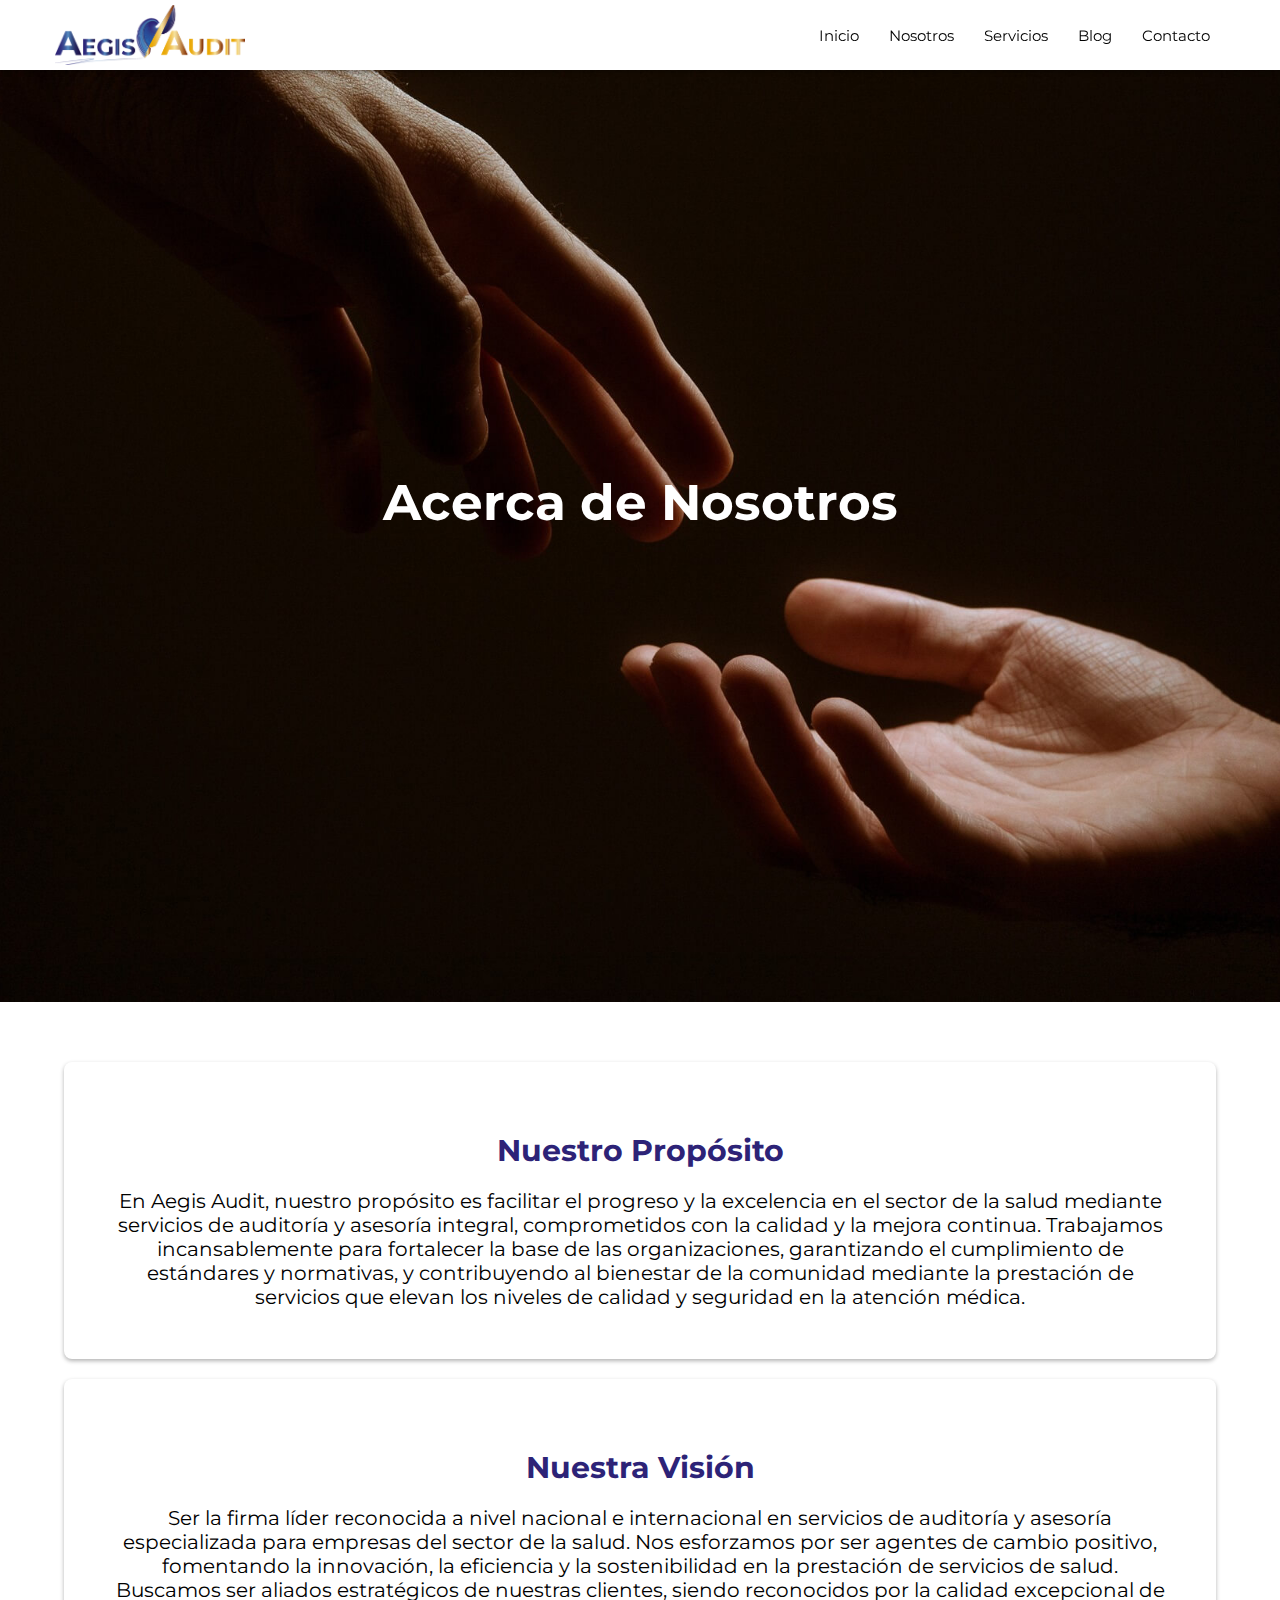
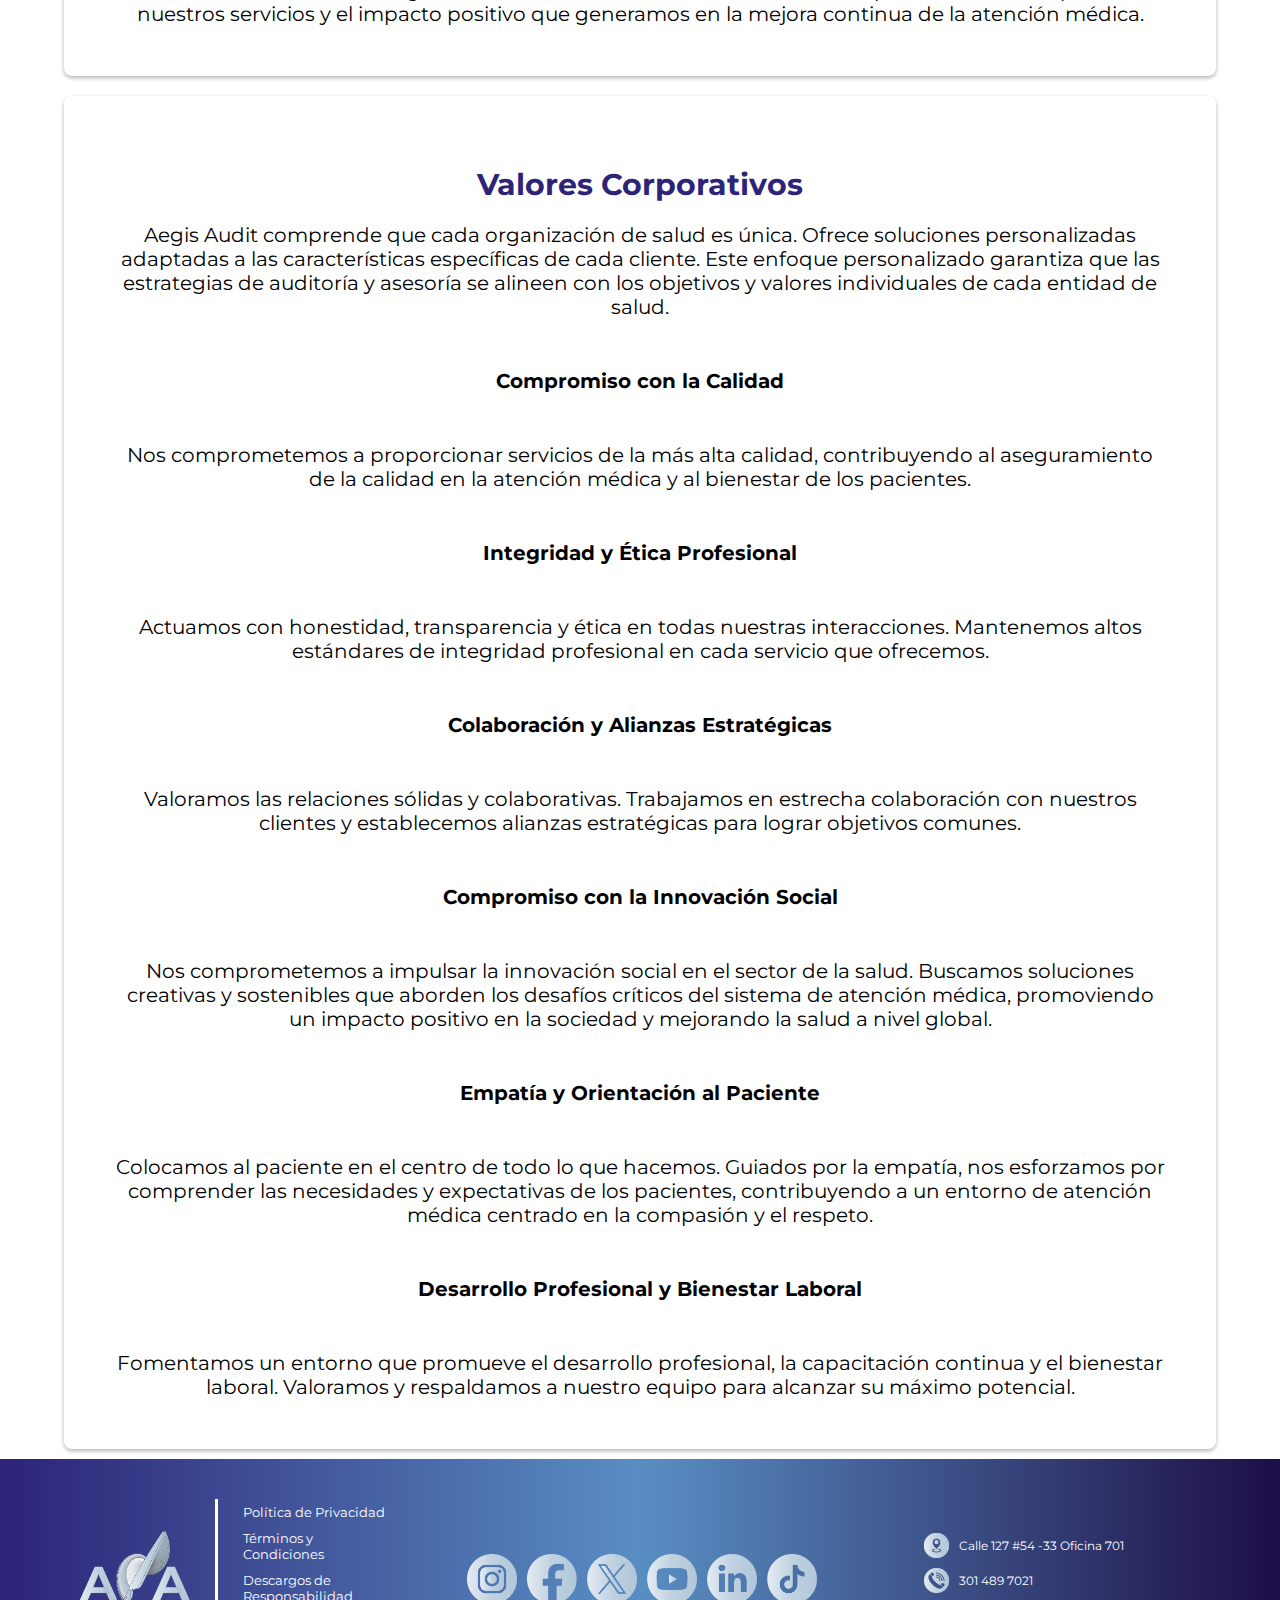
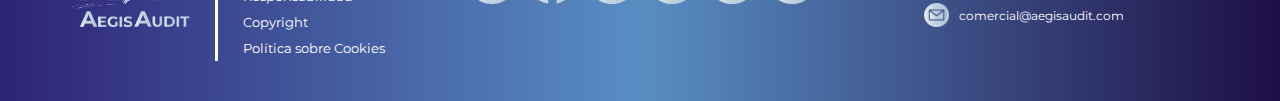
==== pages/about.html @ 65bf3131 "uploading website" ====
<!DOCTYPE html>
<html lang="en">
<head>
    <meta charset="UTF-8">
    <meta name="viewport" content="width=device-width, initial-scale=1.0">
    <title>Aegis Audit</title>
    <link rel="icon" href="../img/logos/logo3.ico">
    <link rel="stylesheet" href="../styles/styles.css">
    <link rel="preconnect" href="https://fonts.googleapis.com">
    <link rel="preconnect" href="https://fonts.gstatic.com" crossorigin>
    <link href="https://fonts.googleapis.com/css2?family=DM+Sans:opsz,wght@9..40,400;9..40,500;9..40,700&family=Inter:wght@300;500&family=Montserrat:wght@300;500&family=Quicksand:wght@300;500;700&family=Roboto:wght@300;500;700&display=swap" rel="stylesheet">
    
</head>
<body>
    <header>  
        <nav>
            <div class="nav-logo-section">
                <img class="nav-logo" src="../img/logos/audit-logo.png" alt="">
            </div>            
            <div class="nav-right-section">
                <div class="nav-menu-icon">
                    <img src="../img/icons/menu.png" alt="">
                </div>
               <ul>
                    <li><a href="../index.html">Inicio</a></li>
                    <li><a href="./about.html">Nosotros</a></li>
                    <li><a href="./services.html">Servicios</a></li>
                    <li><a href="./blog.html">Blog</a></li>
                    <li><a href="./contact.html">Contacto</a></li>
               </ul>
            </div>
        </nav>
    </header>

    <main>

        <section class="about-main-container">
            <h2 class="about-main-container-title">Acerca de Nosotros</h2>
        </section>

        <section class="main-secondary-section">
                        
            <div class="main-secondary-section-card-container">
                <div class="main-secondary-section-card">
                    <img class="main-secondary-section-card-icon" src="./img/icons/experience.png" alt="">
                    <p class="main-secondary-section-card-title">Nuestro Propósito</p>
                    <p class="main-secondary-section-paragraph">
                        En Aegis Audit, nuestro propósito es facilitar el progreso y la excelencia en el sector de la salud mediante servicios de auditoría y asesoría integral, comprometidos con la calidad y la mejora continua. Trabajamos incansablemente para fortalecer la base de las organizaciones, garantizando el cumplimiento de estándares y normativas, y contribuyendo al bienestar de la comunidad mediante la prestación de servicios que elevan los niveles de calidad y seguridad en la atención médica.
                    </p>
                </div>
    
                <div class="main-secondary-section-card">
                    <img class="main-secondary-section-card-icon" src="./img/icons/compliance.png" alt="">
                    <p class="main-secondary-section-card-title">Nuestra Visión</p>
                    <p class="main-secondary-section-paragraph">
                        Ser la firma líder reconocida a nivel nacional e internacional en servicios de auditoría y asesoría especializada para empresas del sector de la salud. Nos esforzamos por ser agentes de cambio positivo, fomentando la innovación, la eficiencia y la sostenibilidad en la prestación de servicios de salud. Buscamos ser aliados estratégicos de nuestras clientes, siendo reconocidos por la calidad excepcional de nuestros servicios y el impacto positivo que generamos en la mejora continua de la atención médica.
                    </p>
                </div>
    
                <div class="main-secondary-section-card">
                    <img class="main-secondary-section-card-icon" src="./img/icons/target.png" alt="">
                    <p class="main-secondary-section-card-title">Valores Corporativos</p>
                    <p class="main-secondary-section-paragraph">
                        Aegis Audit comprende que cada organización de salud es única. Ofrece soluciones personalizadas adaptadas a las características específicas de cada cliente. Este enfoque personalizado garantiza que las estrategias de auditoría y asesoría se alineen con los objetivos y valores individuales de cada entidad de salud.
                    </p>

                    <p class="main-secondary-section-card-subtitle">Compromiso con la Calidad</p>
                    <p class="main-secondary-section-paragraph">
                        Nos comprometemos a proporcionar servicios de la más alta calidad, contribuyendo al aseguramiento de la calidad en la atención médica y al bienestar de los pacientes.
                    </p>

                    <p class="main-secondary-section-card-subtitle">Integridad y Ética Profesional</p>
                    <p class="main-secondary-section-paragraph">
                        Actuamos con honestidad, transparencia y ética en todas nuestras interacciones. Mantenemos altos estándares de integridad profesional en cada servicio que ofrecemos.
                    </p>

                    <p class="main-secondary-section-card-subtitle">Colaboración y Alianzas Estratégicas</p>
                    <p class="main-secondary-section-paragraph">
                        Valoramos las relaciones sólidas y colaborativas. Trabajamos en estrecha colaboración con nuestros clientes y establecemos alianzas estratégicas para lograr objetivos comunes.
                    </p>

                    <p class="main-secondary-section-card-subtitle">Compromiso con la Innovación Social</p>
                    <p class="main-secondary-section-paragraph">
                        Nos comprometemos a impulsar la innovación social en el sector de la salud. Buscamos soluciones creativas y sostenibles que aborden los desafíos críticos del sistema de atención médica, promoviendo un impacto positivo en la sociedad y mejorando la salud a nivel global.
                    </p>

                    <p class="main-secondary-section-card-subtitle">Empatía y Orientación al Paciente</p>
                    <p class="main-secondary-section-paragraph">
                        Colocamos al paciente en el centro de todo lo que hacemos. Guiados por la empatía, nos esforzamos por comprender las necesidades y expectativas de los pacientes, contribuyendo a un entorno de atención médica centrado en la compasión y el respeto.
                    </p>

                    <p class="main-secondary-section-card-subtitle">Desarrollo Profesional y Bienestar Laboral</p>
                    <p class="main-secondary-section-paragraph">
                        Fomentamos un entorno que promueve el desarrollo profesional, la capacitación continua y el bienestar laboral. Valoramos y respaldamos a nuestro equipo para alcanzar su máximo potencial.
                    </p>
                </div>
            </div>
        </section>
    </main>   

    <footer class="footer-container">

        <section class="leftside-container">
            <section>
                <img class="logo-footer" src="../img/logos/logo-footer.png" alt="">
            </section>
            <section>
                <ul>
                    <li><a href="./privacy-policy.html">Política de Privacidad</a></li>
                    <li><a href="./terms-and-conditions.html">Términos y Condiciones</a></li>
                    <li><a href="./disclaimer.html">Descargos de Responsabilidad</a></li>
                    <li><a href="./copyright.html">Copyright</a></li>                    
                    <li><a href="./cookies-policy.html">Política sobre Cookies</a></li>
                </ul>
            </section>
        </section>

        <section class="social-networks">
            <div><a href="#"><img src="../img/logos/social-networks/instagram.png" alt="Instagram"></a></div>
            <div><a href="#"><img src="../img/logos/social-networks/facebook.png" alt="Facebook"></a></div>
            <div><a href="#"><img src="../img/logos/social-networks/x.png" alt="X"></a></div>
            <div><a href="#"><img src="../img/logos/social-networks/youtube.png" alt="Youtube"></a></div>
            <div><a href="#"><img src="../img/logos/social-networks/linkedin.png" alt="Linkedin"></a></div>
            <div><a href="#"><img src="../img/logos/social-networks/tiktok.png" alt="Tiktok"></a></div>
        </section>

        <section class="info-section">
            <div class="info-section-data">
                <img src="../img/logos/social-networks/address.png" alt="Dirección">
                <p>Calle 127 #54 -33 Oficina 701</p>            
            </div>
            <div class="info-section-data">
                <img src="../img/logos/social-networks/phone.png" alt="Teléfono">
                <p>301 489 7021</p>
            </div>
            <div class="info-section-data">
                <img src="../img/logos/social-networks/email.png" alt="Email">
                <p>comercial@aegisaudit.com</p>
            </div>
        </section>       

    </footer>
    
</body>
</html>
---- styles/styles.css ----
* {
    box-sizing: border-box;
    margin: 0;
    padding: 0;
    font-size: 62.5%;
}

html {
    font-family: 'Montserrat', sans-serif;
}


/* Menu de navagación */

nav {    
    display: flex;
    width: 100%;  
    min-height: 70px;
    align-items: center;     
    position: fixed;
    background: white;top: 0;
    box-shadow: 0px 2px 4px rgba(0, 0, 0, 0.3);
}

.nav-logo-section {        
    width: 20%;   
    display: flex; 
    justify-content: center;
    align-items: center;  
    margin-left: 50px;    
}

.nav-logo{      
    min-width: 200px;
    padding: 5px;    
}

.nav-right-section {
    width: 100%;
    display: flex;
    margin-right: 70px; 
    justify-content: end;
}

.nav-right-section ul {    
    display: flex; 
    gap: 30px;
    
}

.nav-menu-icon {
    display: none;
}

nav ul li {  
    list-style: none;   
}

nav ul li a{    
    font-size: 1.5rem;
    text-decoration: none; 
    color: black;    
}


/* Main Index Container */
.main-container{
    
}

.main-section {  
    display: flex;
    justify-content: center;
    align-items: center;
    width: 100%;      
    height: 1000px;   
    background:  url('../img/images/large.jpg') top/cover;
}

.main-title {
    position: relative;
    font-size: 5rem;    
    text-align: center;   
    color: white; 
}

.main-secondary-section{
    display: flex;
    flex-direction: column;
    align-items: center;
}

.main-secondary-section-head {
    padding: 70px;
}

.main-secondary-section-title {    
    font-size: 5rem;    
    margin: 50px 0px 20px;
    text-align: center;
    justify-content: center;
    align-items: center;
}

.main-secondary-section-subtitle {
    font-size: 3rem;    
    text-align: center;
}

.main-secondary-section-card-container{
    width: 90%;
    display: flex;
    flex-direction: column;    
    margin-top: 50px;        
}

.main-secondary-section-card {  
    display: flex;
    flex-direction: column;
    margin: 10px 0px;
    padding: 50px;
    border-radius: 8px;    
    box-shadow: 0px 2px 4px rgba(0.3, 0, 0, 0.3);
    align-items: center;
}

.main-secondary-section-card-icon{
    width: 80px;    
}

.main-secondary-section-card-title {
    margin: 20px 0px;
    font-size: 3rem;    
    font-weight: 700;
    text-align: center;
    color: rgb(45,35,119);
}

.main-secondary-section-card-subtitle {
    margin: 50px 0px;
    font-size: 2rem;    
    font-weight: 700;
    text-align: center;
}

.main-secondary-section-paragraph {
    font-size: 2rem;
    text-align: center;
}

/* Clients index container */

.clients-container {
    display: flex;
    width: 100%;
    flex-direction: column;
    align-items: center;       
}


.clients-title h3 {    
    font-size: 5rem;    
    margin: 50px 0px 50px;
    text-align: center;   
}

.client-logos-container{
    display: flex;    
    width: 100%;
    justify-content: center;
    align-items: center;
    gap: 100px;       
    padding: 30px;
    box-shadow: 0px 2px 4px rgba(0.3, 0, 0, 0.3);    
}

.client-logo img{
    width: 130px;
}

.client-logo-castellana{
    width: 250px;
}

img {
    max-width: 100%;
}


h2 {
    margin: 50px;
    text-align: center;
    font-size: 3rem;
}


/* About */
.about-main-container {  
    display: flex;
    justify-content: center;
    align-items: center;
    width: 100%;      
    height: 1000px;          
    margin-top: 2px;
    background:  url('../img/images/about-l.jpg') top/cover;
}

.about-main-container-title {
    position: relative;
    font-size: 5rem;    
    text-align: center;   
    color: white; 
}


/* Services */

.services-main-container {  
    height: 1000px; 
    display: flex;
    flex-direction: column;
    justify-content: center;
    align-items: center;        
    margin-top: 2px;
    background:  url('../img/images/services-l.jpg') top/cover;
}

.services-main-container-title {
    margin-top: 300px; 
    font-size: 5rem;    
    text-align: center;   
    color: white; 
}

.main-secondary-service-section-card-container {    
    display: flex;
    flex-wrap: wrap;
    justify-content: space-around;
    width: 90%;
    margin: 30px;
}

.main-secondary-service-section-card {
    width: 400px;    
    display: flex;
    flex-direction: column;
    margin: 10px 0px;
    padding: 25px;
    border-radius: 8px; 
    background-color: aliceblue;
    box-shadow: 0px 2px 4px rgba(0.3, 0, 0, 0.3);
    align-items: center;
}

.main-secondary-service-section-card img{
    border-radius: 8px;
}


/* Blog */

.blog-section {
    display: flex;
    justify-content: center;
    gap: 20px;
    margin-top: 20px;
}

.blog-post {
    max-width: 400px;
    background-color: white;
    padding: 20px;
    border-radius: 8px;
    box-shadow: 0px 2px 4px rgba(0, 0, 0, 0.1); 
}

.blog-post h3 {
    font-size: 1.5rem;
    color: #333;
    margin-bottom: 10px;
}

.blog-post-meta {
    font-size: 0.8rem;
    color: #888;
    margin-bottom: 10px;
}

.blog-post p {
    font-size: 1.2rem;
    color: #555;
    margin-bottom: 15px;
}

.read-more-link {      
    color: #fff;    
    font-size: 1.2rem;
    margin-left: 20px;    
    padding: 8px 12px;
    text-decoration: none;
    border-radius: 4px;
    background: rgb(45,35,119);
    background: linear-gradient(90deg, rgba(45,35,119,1) 0%, rgba(89,142,195,1) 50%, rgba(29,14,70,1) 100%);
}


/* Contact */

.contact-main-container {  
    display: flex;
    flex-direction: column;
    justify-content: center;
    align-items: center;        
    margin-top: 2px;
    background:  url('../img/images/call.jpg') top/cover;    
}

.contact-main-container-title {
    margin-top: 500px; 
    font-size: 5rem;    
    text-align: center;   
    color: white; 
}

.contact-main-container-subtitle {    
    display: block;
    font-size: 2rem;    
    text-align: center;   
    color: white; 
}

.contact-form {    
    max-width: 600px;
    padding: 20px;
    margin: 100px auto;    
}

.contact-form-data{
    margin-bottom: 10px;
}

label {
    font-size: 1.5rem;        
}

input, textarea {
    width: 100%;
    margin-top: 10px;
    padding: 10px;
    font-size: 1.5rem;
    border: 1px solid #ccc;
    border-radius: 5px;
    box-sizing: border-box;
}

textarea {
    resize: vertical;
}

button {
    width: 100%;    
    color: white;
    padding: 15px 20px;
    font-size: 1.2rem;
    border: none;
    border-radius: 5px;
    cursor: pointer;
    background: rgb(45,35,119);
    background: linear-gradient(90deg, rgba(45,35,119,1) 0%, rgba(89,142,195,1) 50%, rgba(29,14,70,1) 100%); 
}


/* Privacy Policy */

.general-main-container {    
    margin: 120px 50px;    
    justify-content: center;
}

.general-main-container h3 {
    margin: 20px;
    font-size: 1.6rem;
    font-weight: bold
}

.general-main-container p {
    margin: 20px;
    font-size: 1.6rem;
    font-weight: 300;
    text-align: justify;
}

.general-main-container li {
    margin-left: 20px;
    font-size: 1.6rem;
    font-weight: 300;
}


/* Footer */

.footer-container {
    width: 100%;
    display: flex;
    align-items: center;    
    background: rgb(45,35,119);
    background: linear-gradient(90deg, rgba(45,35,119,1) 0%, rgba(89,142,195,1) 50%, rgba(29,14,70,1) 100%);    
}

.leftside-container {
    width: 33%;
    display: flex;    
    margin-left: 30px;
    padding: 40px;
    list-style: none;    
    gap: 20px;
    align-items: center;   
    }

.logo-footer {    
    min-width: 120px;
    max-width: 120px;
    margin-right: 5px;
}

.leftside-container ul {    
    border-left: white solid;    
    list-style: none;    
}

.leftside-container li {  
    padding: 5px; 
    margin-left: 20px;      
}

.leftside-container a {          
    font-size: 1.3rem;
    text-decoration: none;
    color: white;
}

.social-networks {
    width: 34%;
    display: flex;    
    padding: 20px;
    justify-content: center;
    gap: 10px;   
}

.social-networks img {
    width: 50px;
}

.info-section {
    width: 33%;    
    margin-right: 30px;
}

.info-section-data {
    display: flex;    
    padding: 5px;
    align-items: center; 
}

.info-section img{
    width: 25px;    
    margin-left: 70px;
}

.info-section p{   
    margin-left: 10px; 
    font-size: 1.2rem;
    color: white;
    
}

/* Tablet View */

@media only screen and (max-width: 980px) {
        /* Footer */

    .footer-container {
        display: flex;
        flex-direction: column;
        align-items: center;      
    }

    .leftside-container{
        min-width: 500px;
        flex-direction: column;
        margin-left: 0;            
    }

    .logo-footer {    
        min-width: 100px;
        max-width: 120px;
        margin-right: 5px;
    }

    .leftside-container ul {               
        border-top: white solid;   
        border-left: none;             
        text-align: center;   
    }

    .social-networks img {
        min-width: 50px;
    }

    .info-section {
        width: 100%;    
        margin-top: 30px;
        margin-right: 0px;        
    }


    .info-section div {
        justify-content: center;
    }

    .info-section img{
        width: 25px;    
        margin-left: 0;
    }

        
}

/* Mobile View */

@media only screen and (max-width: 680px) {
    .nav-logo{      
        max-width: 200px;
        padding: 5px;    
    }

    .nav-menu-icon {
        display: block;
        width: 20px;        
        cursor: pointer;        
    }

    .nav-right-section ul {
        display: none;
        flex-direction: column;
        position: absolute;
        top: 60px; /* Ajusta según sea necesario para evitar solapamientos con el contenido */
        left: 0;
        background-color: white; /* Cambia el color de fondo según tu diseño */
        width: 100%;
        text-align: center;
    }

    .nav-logo-section,
    .nav-right-section {
        width: 100%;
        text-align: center;
    }


    /* Footer */

    .leftside-container{
        min-width: 300px;
        flex-direction: column;
        
    }


    .social-networks img {
        min-width: 40px;
    }




}
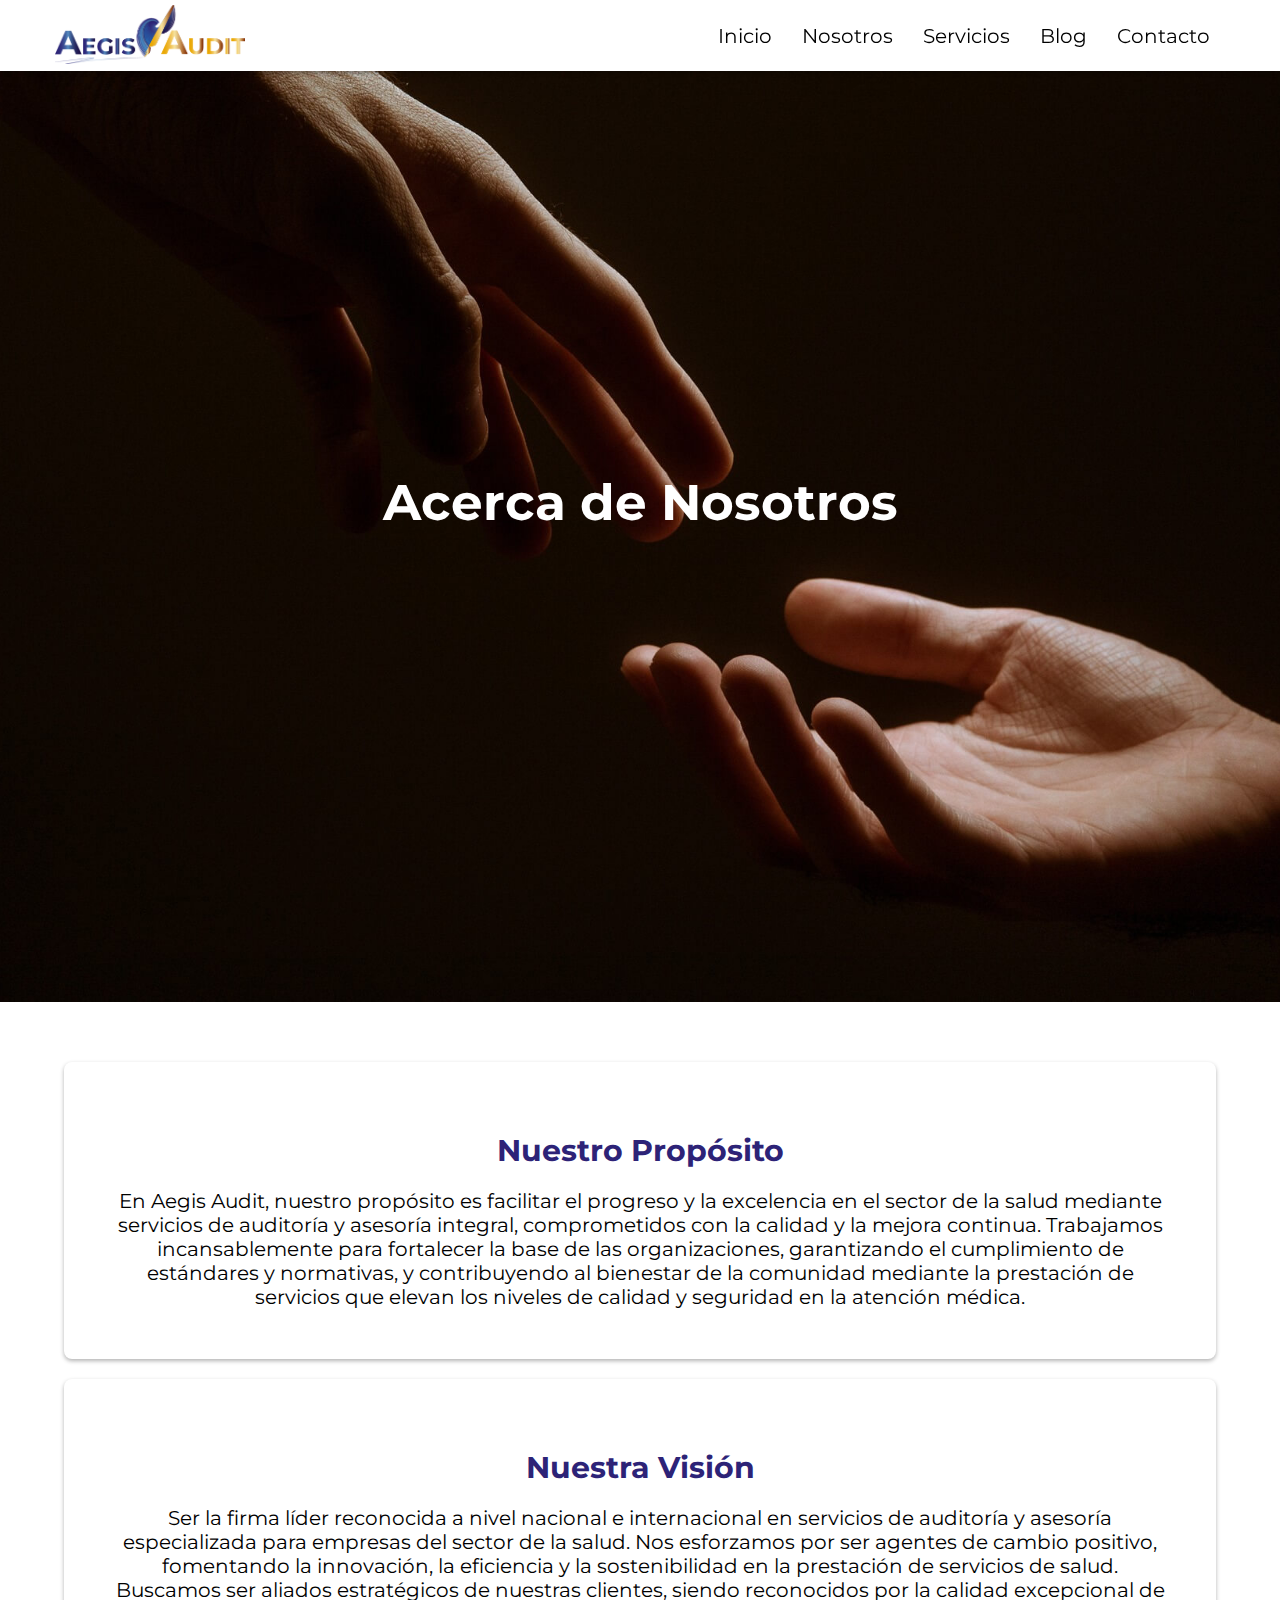
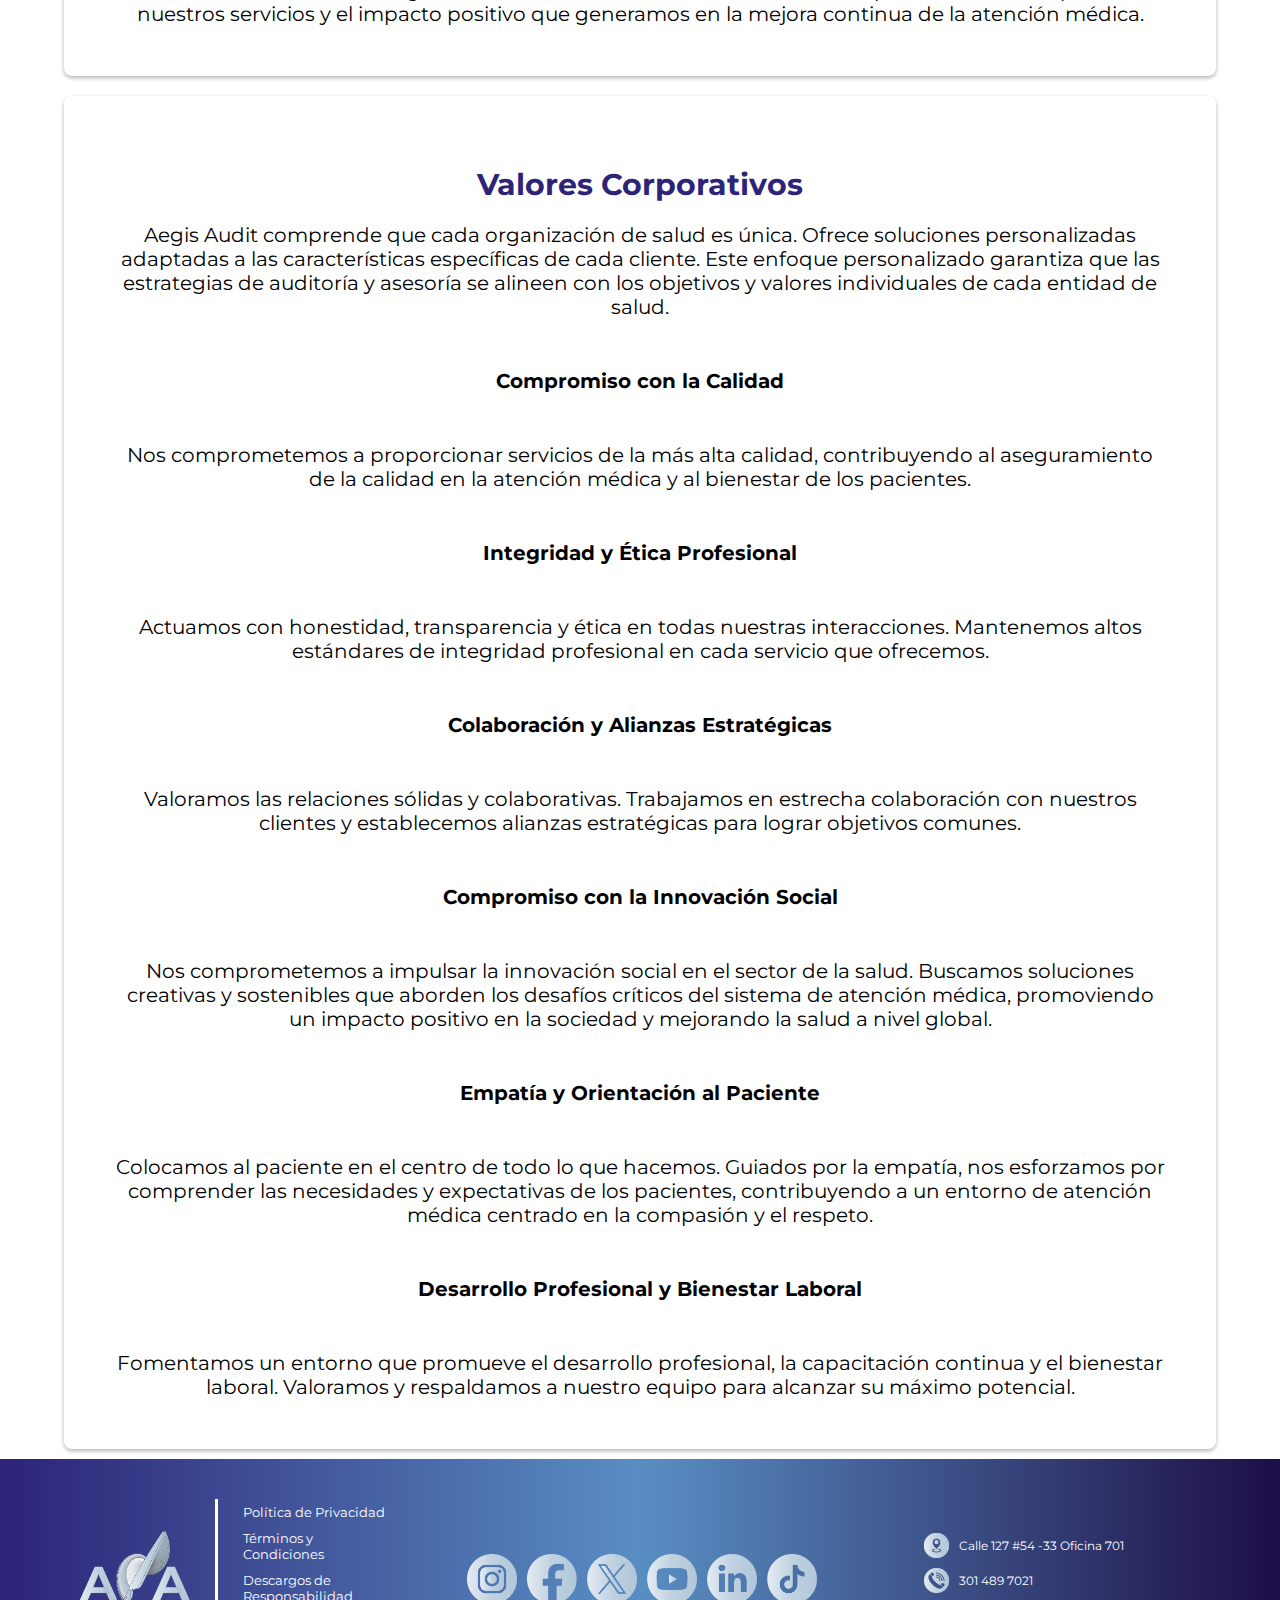
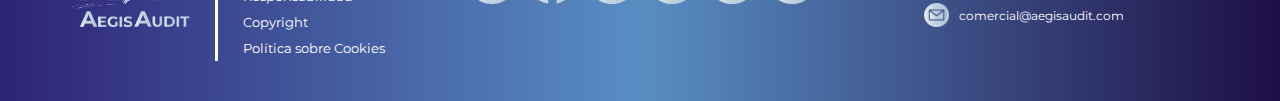
==== commit 40b4bc57: "nav menu responsive" ====
--- a/pages/about.html
+++ b/pages/about.html
@@ -15,8 +15,8 @@
     <header>  
         <nav>
             <div class="nav-logo-section">
-                <img class="nav-logo" src="../img/logos/audit-logo.png" alt="">
-            </div>            
+                <a href="../index.html"><img class="nav-logo" src="../img/logos/audit-logo.png" alt="Logo AegisAudit"></a>                
+            </div>             
             <div class="nav-right-section">
                 <div class="nav-menu-icon">
                     <img src="../img/icons/menu.png" alt="">
--- a/styles/styles.css
+++ b/styles/styles.css
@@ -16,6 +16,7 @@
     display: flex;
     width: 100%;  
     min-height: 70px;
+    position: absolute;
     align-items: center;     
     position: fixed;
     background: white;top: 0;
@@ -44,8 +45,7 @@
 
 .nav-right-section ul {    
     display: flex; 
-    gap: 30px;
-    
+    gap: 30px;    
 }
 
 .nav-menu-icon {
@@ -57,9 +57,15 @@
 }
 
 nav ul li a{    
-    font-size: 1.5rem;
+    font-size: 2rem;
     text-decoration: none; 
     color: black;    
+}
+
+nav ul li a:hover{    
+    font-size: 2.1rem;
+    text-decoration: none; 
+    color: gray;    
 }
 
 
@@ -78,7 +84,7 @@
 }
 
 .main-title {
-    position: relative;
+    
     font-size: 5rem;    
     text-align: center;   
     color: white; 
@@ -451,6 +457,10 @@
     width: 50px;
 }
 
+.social-networks img:hover {
+    width: 55px;
+}
+
 .info-section {
     width: 33%;    
     margin-right: 30px;
@@ -470,8 +480,7 @@
 .info-section p{   
     margin-left: 10px; 
     font-size: 1.2rem;
-    color: white;
-    
+    color: white;    
 }
 
 /* Tablet View */
@@ -510,7 +519,8 @@
     .info-section {
         width: 100%;    
         margin-top: 30px;
-        margin-right: 0px;        
+        margin-right: 0px;  
+        margin-bottom: 20px;      
     }
 
 
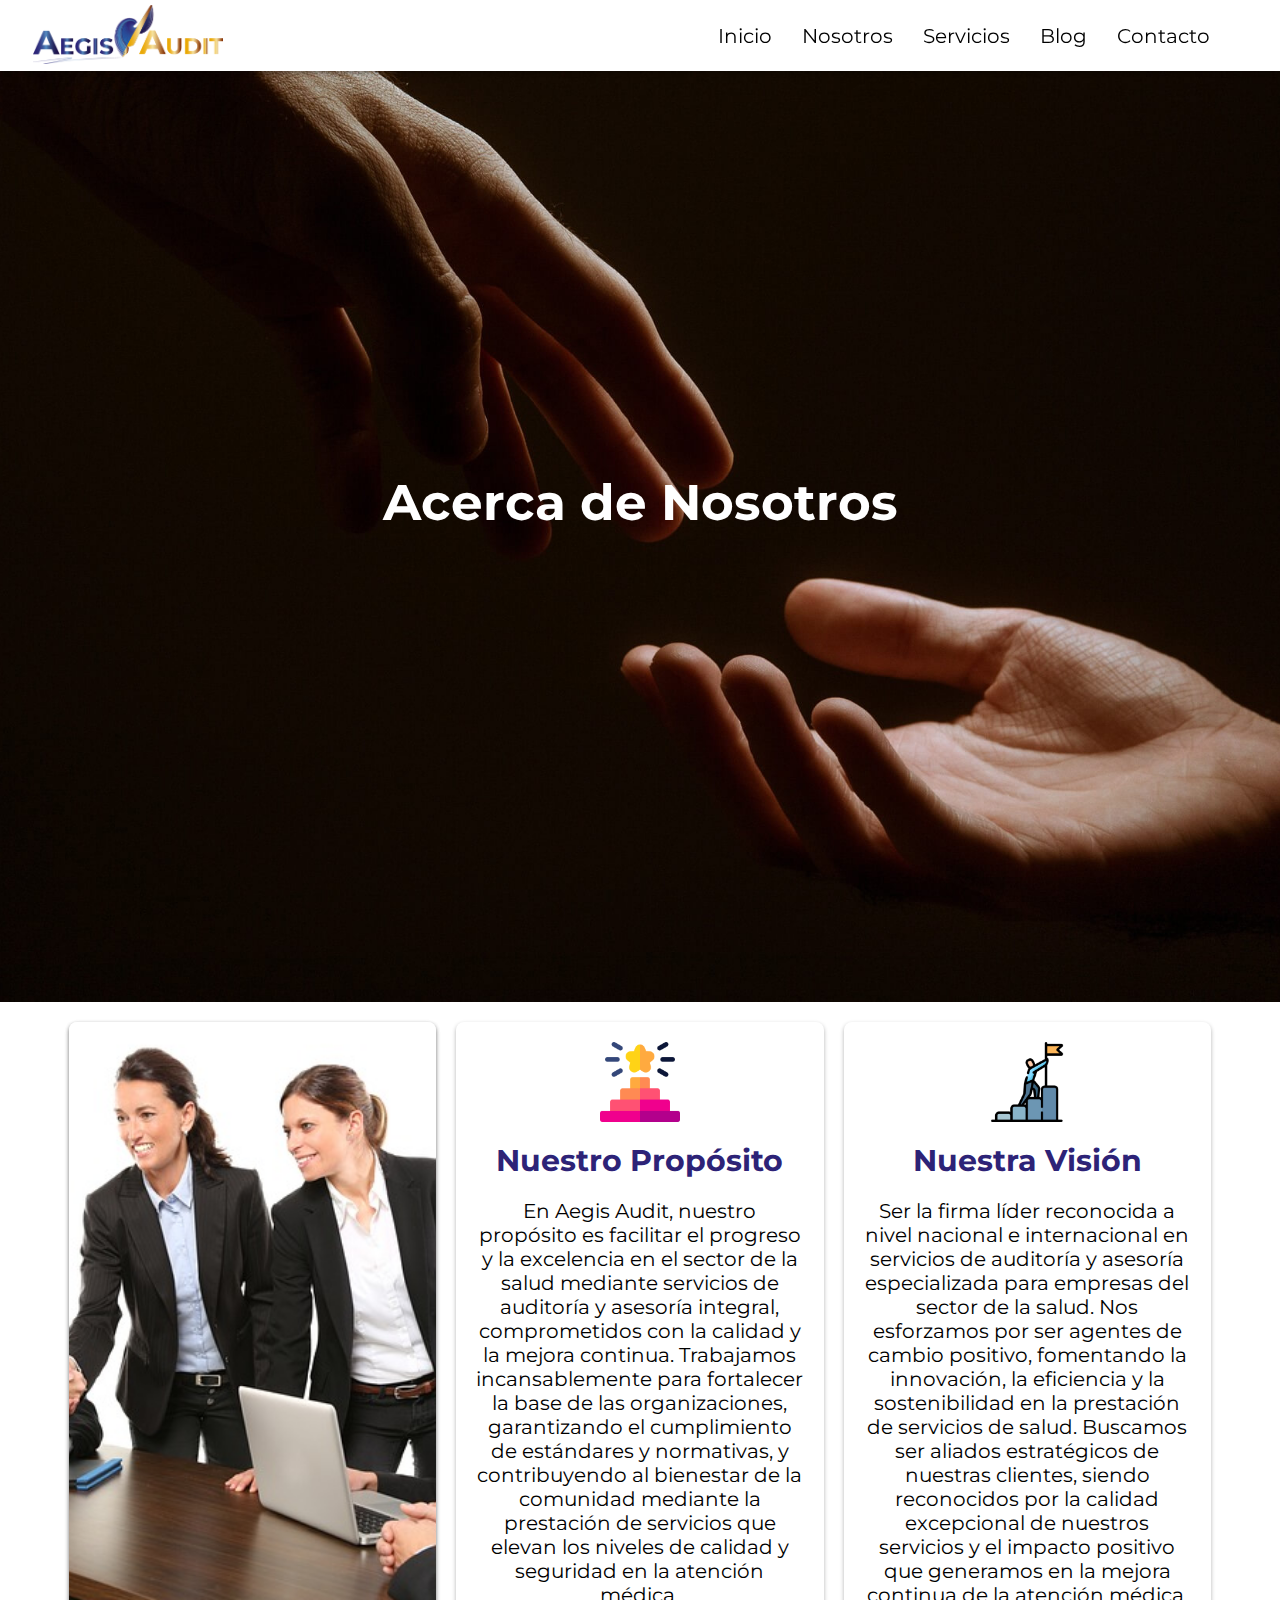
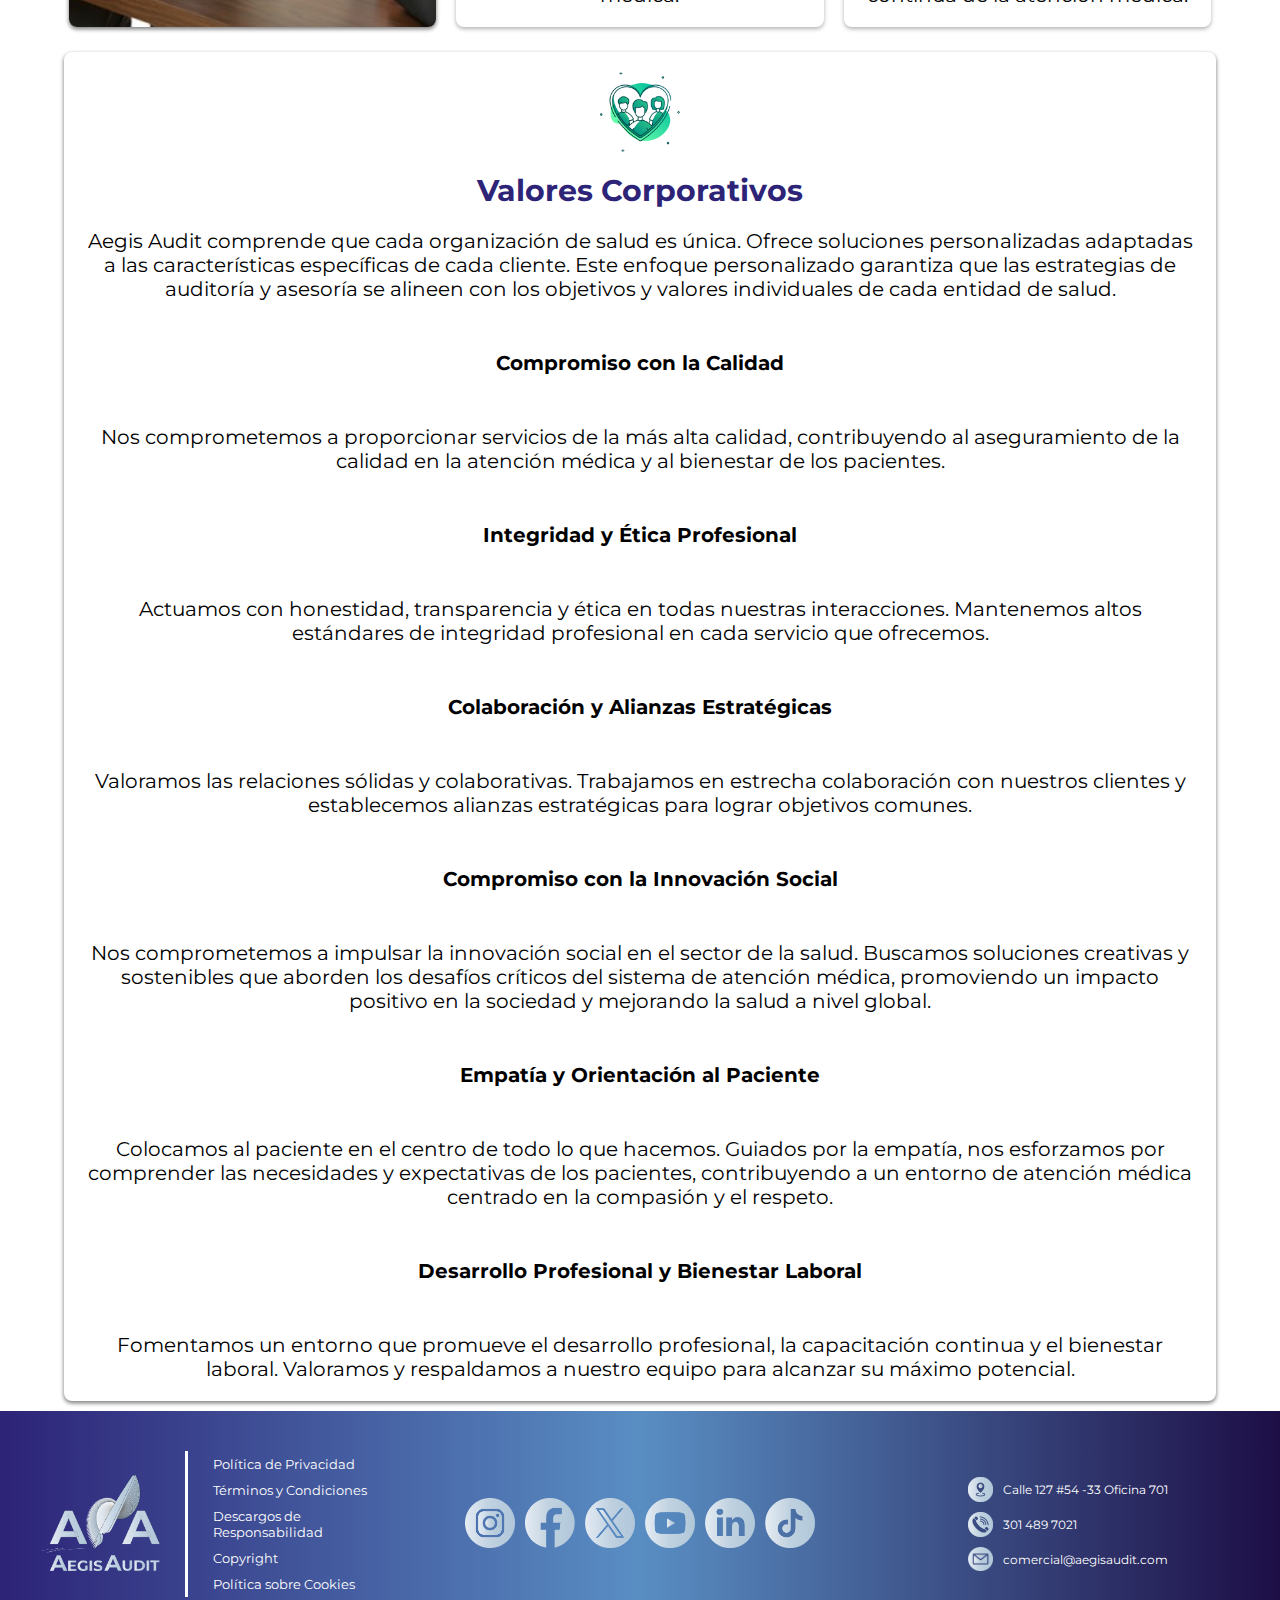
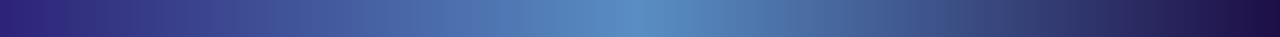
==== commit 3182aece: "about page update" ====
--- a/pages/about.html
+++ b/pages/about.html
@@ -13,21 +13,21 @@
 </head>
 <body>
     <header>  
-        <nav>
-            <div class="nav-logo-section">
-                <a href="../index.html"><img class="nav-logo" src="../img/logos/audit-logo.png" alt="Logo AegisAudit"></a>                
-            </div>             
+        <div class="logo-section">
+            <a href="index.html"><img class="logo" src="../img/logos/audit-logo.png" alt="Logo AegisAudit"></a>                
+        </div>
+        <nav>                        
             <div class="nav-right-section">
                 <div class="nav-menu-icon">
                     <img src="../img/icons/menu.png" alt="">
                 </div>
-               <ul>
+                <ul>
                     <li><a href="../index.html">Inicio</a></li>
                     <li><a href="./about.html">Nosotros</a></li>
                     <li><a href="./services.html">Servicios</a></li>
                     <li><a href="./blog.html">Blog</a></li>
                     <li><a href="./contact.html">Contacto</a></li>
-               </ul>
+                </ul>
             </div>
         </nav>
     </header>
@@ -38,62 +38,77 @@
             <h2 class="about-main-container-title">Acerca de Nosotros</h2>
         </section>
 
-        <section class="main-secondary-section">
-                        
-            <div class="main-secondary-section-card-container">
-                <div class="main-secondary-section-card">
-                    <img class="main-secondary-section-card-icon" src="./img/icons/experience.png" alt="">
-                    <p class="main-secondary-section-card-title">Nuestro Propósito</p>
-                    <p class="main-secondary-section-paragraph">
-                        En Aegis Audit, nuestro propósito es facilitar el progreso y la excelencia en el sector de la salud mediante servicios de auditoría y asesoría integral, comprometidos con la calidad y la mejora continua. Trabajamos incansablemente para fortalecer la base de las organizaciones, garantizando el cumplimiento de estándares y normativas, y contribuyendo al bienestar de la comunidad mediante la prestación de servicios que elevan los niveles de calidad y seguridad en la atención médica.
-                    </p>
-                </div>
-    
-                <div class="main-secondary-section-card">
-                    <img class="main-secondary-section-card-icon" src="./img/icons/compliance.png" alt="">
-                    <p class="main-secondary-section-card-title">Nuestra Visión</p>
-                    <p class="main-secondary-section-paragraph">
-                        Ser la firma líder reconocida a nivel nacional e internacional en servicios de auditoría y asesoría especializada para empresas del sector de la salud. Nos esforzamos por ser agentes de cambio positivo, fomentando la innovación, la eficiencia y la sostenibilidad en la prestación de servicios de salud. Buscamos ser aliados estratégicos de nuestras clientes, siendo reconocidos por la calidad excepcional de nuestros servicios y el impacto positivo que generamos en la mejora continua de la atención médica.
-                    </p>
-                </div>
-    
-                <div class="main-secondary-section-card">
-                    <img class="main-secondary-section-card-icon" src="./img/icons/target.png" alt="">
-                    <p class="main-secondary-section-card-title">Valores Corporativos</p>
-                    <p class="main-secondary-section-paragraph">
-                        Aegis Audit comprende que cada organización de salud es única. Ofrece soluciones personalizadas adaptadas a las características específicas de cada cliente. Este enfoque personalizado garantiza que las estrategias de auditoría y asesoría se alineen con los objetivos y valores individuales de cada entidad de salud.
-                    </p>
+        <!-- Grid start -->
 
-                    <p class="main-secondary-section-card-subtitle">Compromiso con la Calidad</p>
-                    <p class="main-secondary-section-paragraph">
-                        Nos comprometemos a proporcionar servicios de la más alta calidad, contribuyendo al aseguramiento de la calidad en la atención médica y al bienestar de los pacientes.
-                    </p>
+        <section class="main-secondary-section">  
+            
+            <div class="main-secondary-section-card-cover">
+                <img class="main-secondary-section-card-cover-image" src="../img/images/auditors.jpg" alt="">               
+            </div>
+            
+            <div class="main-secondary-section-card">
+                <img class="main-secondary-section-card-icon" src="../img/icons/purpose.png" alt="">
+                <p class="main-secondary-section-card-title">Nuestro Propósito</p>
+                <p class="main-secondary-section-paragraph">
+                    En Aegis Audit, nuestro propósito es facilitar el progreso y la excelencia en el sector de la salud mediante servicios de auditoría y asesoría integral, comprometidos con la calidad y la mejora continua. Trabajamos incansablemente para fortalecer la base de las organizaciones, garantizando el cumplimiento de estándares y normativas, y contribuyendo al bienestar de la comunidad mediante la prestación de servicios que elevan los niveles de calidad y seguridad en la atención médica.
+                </p>
+            </div>
 
-                    <p class="main-secondary-section-card-subtitle">Integridad y Ética Profesional</p>
-                    <p class="main-secondary-section-paragraph">
-                        Actuamos con honestidad, transparencia y ética en todas nuestras interacciones. Mantenemos altos estándares de integridad profesional en cada servicio que ofrecemos.
-                    </p>
+            <div class="main-secondary-section-card">
+                <img class="main-secondary-section-card-icon" src="../img/icons/vision.png" alt="">
+                <p class="main-secondary-section-card-title">Nuestra Visión</p>
+                <p class="main-secondary-section-paragraph">
+                    Ser la firma líder reconocida a nivel nacional e internacional en servicios de auditoría y asesoría especializada para empresas del sector de la salud. Nos esforzamos por ser agentes de cambio positivo, fomentando la innovación, la eficiencia y la sostenibilidad en la prestación de servicios de salud. Buscamos ser aliados estratégicos de nuestras clientes, siendo reconocidos por la calidad excepcional de nuestros servicios y el impacto positivo que generamos en la mejora continua de la atención médica.
+                </p>
+            </div>  
 
-                    <p class="main-secondary-section-card-subtitle">Colaboración y Alianzas Estratégicas</p>
-                    <p class="main-secondary-section-paragraph">
-                        Valoramos las relaciones sólidas y colaborativas. Trabajamos en estrecha colaboración con nuestros clientes y establecemos alianzas estratégicas para lograr objetivos comunes.
-                    </p>
+            <div class="main-secondary-section-additional-card">
+                <img class="main-secondary-section-card-cover-image" src="../img/images/values.jpg" alt="">               
+            </div>
+            
+             
+            
+        </section>
 
-                    <p class="main-secondary-section-card-subtitle">Compromiso con la Innovación Social</p>
-                    <p class="main-secondary-section-paragraph">
-                        Nos comprometemos a impulsar la innovación social en el sector de la salud. Buscamos soluciones creativas y sostenibles que aborden los desafíos críticos del sistema de atención médica, promoviendo un impacto positivo en la sociedad y mejorando la salud a nivel global.
-                    </p>
+        <!-- Grid end -->
 
-                    <p class="main-secondary-section-card-subtitle">Empatía y Orientación al Paciente</p>
-                    <p class="main-secondary-section-paragraph">
-                        Colocamos al paciente en el centro de todo lo que hacemos. Guiados por la empatía, nos esforzamos por comprender las necesidades y expectativas de los pacientes, contribuyendo a un entorno de atención médica centrado en la compasión y el respeto.
-                    </p>
+        <section class="corporate-values">
+            <div class="main-secondary-section-card">
+                <img class="main-secondary-section-card-icon" src="../img/icons/valor.png" alt="">
+                <p class="main-secondary-section-card-title">Valores Corporativos</p>
+                <p class="main-secondary-section-paragraph">
+                    Aegis Audit comprende que cada organización de salud es única. Ofrece soluciones personalizadas adaptadas a las características específicas de cada cliente. Este enfoque personalizado garantiza que las estrategias de auditoría y asesoría se alineen con los objetivos y valores individuales de cada entidad de salud.
+                </p>
 
-                    <p class="main-secondary-section-card-subtitle">Desarrollo Profesional y Bienestar Laboral</p>
-                    <p class="main-secondary-section-paragraph">
-                        Fomentamos un entorno que promueve el desarrollo profesional, la capacitación continua y el bienestar laboral. Valoramos y respaldamos a nuestro equipo para alcanzar su máximo potencial.
-                    </p>
-                </div>
+                <p class="main-secondary-section-card-subtitle">Compromiso con la Calidad</p>
+                <p class="main-secondary-section-paragraph">
+                    Nos comprometemos a proporcionar servicios de la más alta calidad, contribuyendo al aseguramiento de la calidad en la atención médica y al bienestar de los pacientes.
+                </p>
+
+                <p class="main-secondary-section-card-subtitle">Integridad y Ética Profesional</p>
+                <p class="main-secondary-section-paragraph">
+                    Actuamos con honestidad, transparencia y ética en todas nuestras interacciones. Mantenemos altos estándares de integridad profesional en cada servicio que ofrecemos.
+                </p>
+
+                <p class="main-secondary-section-card-subtitle">Colaboración y Alianzas Estratégicas</p>
+                <p class="main-secondary-section-paragraph">
+                    Valoramos las relaciones sólidas y colaborativas. Trabajamos en estrecha colaboración con nuestros clientes y establecemos alianzas estratégicas para lograr objetivos comunes.
+                </p>
+
+                <p class="main-secondary-section-card-subtitle">Compromiso con la Innovación Social</p>
+                <p class="main-secondary-section-paragraph">
+                    Nos comprometemos a impulsar la innovación social en el sector de la salud. Buscamos soluciones creativas y sostenibles que aborden los desafíos críticos del sistema de atención médica, promoviendo un impacto positivo en la sociedad y mejorando la salud a nivel global.
+                </p>
+
+                <p class="main-secondary-section-card-subtitle">Empatía y Orientación al Paciente</p>
+                <p class="main-secondary-section-paragraph">
+                    Colocamos al paciente en el centro de todo lo que hacemos. Guiados por la empatía, nos esforzamos por comprender las necesidades y expectativas de los pacientes, contribuyendo a un entorno de atención médica centrado en la compasión y el respeto.
+                </p>
+
+                <p class="main-secondary-section-card-subtitle">Desarrollo Profesional y Bienestar Laboral</p>
+                <p class="main-secondary-section-paragraph">
+                    Fomentamos un entorno que promueve el desarrollo profesional, la capacitación continua y el bienestar laboral. Valoramos y respaldamos a nuestro equipo para alcanzar su máximo potencial.
+                </p>
             </div>
         </section>
     </main>   
--- a/styles/styles.css
+++ b/styles/styles.css
@@ -3,6 +3,7 @@
     margin: 0;
     padding: 0;
     font-size: 62.5%;
+    
 }
 
 html {
@@ -10,30 +11,37 @@
 }
 
 
+
 /* Menu de navagación */
 
+header {
+    display: flex;
+    width: 100%;    
+    position: fixed;
+    background: white;
+    top: 0;
+    box-shadow: 0px 2px 4px rgba(0, 0, 0, 0.3);
+}
+
+.logo-section {        
+    width: 20%;   
+    display: flex;     
+    justify-content: center;
+    align-items: center;     
+}
+
+.logo{      
+    width: 200px;
+    padding: 5px;    
+}
+
 nav {    
-    display: flex;
-    width: 100%;  
-    min-height: 70px;
-    position: absolute;
+    display: flex;    
+    width: 80%;  
+    min-height: 70px;   
+    justify-items: end;   
     align-items: center;     
-    position: fixed;
-    background: white;top: 0;
-    box-shadow: 0px 2px 4px rgba(0, 0, 0, 0.3);
-}
-
-.nav-logo-section {        
-    width: 20%;   
-    display: flex; 
-    justify-content: center;
-    align-items: center;  
-    margin-left: 50px;    
-}
-
-.nav-logo{      
-    min-width: 200px;
-    padding: 5px;    
+    
 }
 
 .nav-right-section {
@@ -59,19 +67,25 @@
 nav ul li a{    
     font-size: 2rem;
     text-decoration: none; 
-    color: black;    
+    color: black;   
 }
 
 nav ul li a:hover{    
-    font-size: 2.1rem;
+    font-size: 2.05rem;
     text-decoration: none; 
-    color: gray;    
+    font-weight: bold;
+    color: black;   
 }
 
 
 /* Main Index Container */
-.main-container{
-    
+
+
+.main-container {
+    display: flex;
+    flex-direction: column;
+    justify-content: center;
+    justify-items: center;
 }
 
 .main-section {  
@@ -80,24 +94,28 @@
     align-items: center;
     width: 100%;      
     height: 1000px;   
-    background:  url('../img/images/large.jpg') top/cover;
-}
-
-.main-title {
-    
+    background:  url('../img/images/large.jpg') top/cover;        
+}
+
+.main-title {        
     font-size: 5rem;    
     text-align: center;   
     color: white; 
 }
 
 .main-secondary-section{
-    display: flex;
-    flex-direction: column;
-    align-items: center;
-}
-
-.main-secondary-section-head {
-    padding: 70px;
+    width: 90%;
+    display: grid;    
+    grid-template-columns: repeat(3, 1fr);
+    gap: 10px 20px;
+    margin: 5px auto;   
+    padding: 5px;     
+}
+
+.main-secondary-section-head { 
+    grid-area: 1 / 1 / 1 / 4;  
+    width: 100%;    
+    margin-bottom: 60px;
 }
 
 .main-secondary-section-title {    
@@ -113,26 +131,19 @@
     text-align: center;
 }
 
-.main-secondary-section-card-container{
-    width: 90%;
-    display: flex;
-    flex-direction: column;    
-    margin-top: 50px;        
-}
-
 .main-secondary-section-card {  
     display: flex;
     flex-direction: column;
     margin: 10px 0px;
-    padding: 50px;
+    padding: 20px;
     border-radius: 8px;    
     box-shadow: 0px 2px 4px rgba(0.3, 0, 0, 0.3);
     align-items: center;
 }
 
-.main-secondary-section-card-icon{
+ .main-secondary-section-card-icon{
     width: 80px;    
-}
+} 
 
 .main-secondary-section-card-title {
     margin: 20px 0px;
@@ -216,6 +227,47 @@
     font-size: 5rem;    
     text-align: center;   
     color: white; 
+}
+
+.main-secondary-section-image {  
+    border-radius: 8px;    
+    box-shadow: 0px 2px 4px rgba(0.3, 0, 0, 0.3);   
+    
+}
+
+.main-secondary-section-card-cover {  
+    display: flex;
+    flex-direction: column;
+    margin: 10px 0px;    
+    border-radius: 8px;    
+    box-shadow: 0px 2px 4px rgba(0.3, 0, 0, 0.3);
+    align-items: center;
+}
+
+.main-secondary-section-card-cover-image { 
+    width: 100%;
+    height: 100%; 
+    border-radius: 8px; 
+    object-fit: cover;
+    border-radius: 8px;    
+    box-shadow: 0px 2px 4px rgba(0.3, 0, 0, 0.3);
+    align-items: center;    
+}
+
+.main-secondary-section-additional-card {      
+    display: none;
+    flex-direction: column;
+    margin: 10px 0px;    
+    border-radius: 8px;    
+    box-shadow: 0px 2px 4px rgba(0.3, 0, 0, 0.3);
+    align-items: center;
+}
+
+.corporate-values {
+    width: 90%;
+    margin: auto;    
+    border-radius: 8px;    
+    box-shadow: 0px 2px 4px rgba(0.3, 0, 0, 0.3);
 }
 
 
@@ -308,7 +360,6 @@
     background: rgb(45,35,119);
     background: linear-gradient(90deg, rgba(45,35,119,1) 0%, rgba(89,142,195,1) 50%, rgba(29,14,70,1) 100%);
 }
-
 
 /* Contact */
 
@@ -379,7 +430,7 @@
 /* Privacy Policy */
 
 .general-main-container {    
-    margin: 120px 50px;    
+    margin: 100px 20px;    
     justify-content: center;
 }
 
@@ -415,17 +466,17 @@
 
 .leftside-container {
     width: 33%;
-    display: flex;    
-    margin-left: 30px;
+    display: flex; 
     padding: 40px;
     list-style: none;    
     gap: 20px;
+    justify-content: center;
     align-items: center;   
     }
 
 .logo-footer {    
     min-width: 120px;
-    max-width: 120px;
+    max-width: 120px;    
     margin-right: 5px;
 }
 
@@ -445,6 +496,10 @@
     color: white;
 }
 
+.leftside-container a:hover {          
+    font-weight: bolder;
+}
+
 .social-networks {
     width: 34%;
     display: flex;    
@@ -462,19 +517,22 @@
 }
 
 .info-section {
+    display: flex;
+    flex-direction: column;   
     width: 33%;    
-    margin-right: 30px;
 }
 
 .info-section-data {
+    width: 50%;
     display: flex;    
     padding: 5px;
+    margin: auto;
     align-items: center; 
 }
 
 .info-section img{
     width: 25px;    
-    margin-left: 70px;
+    
 }
 
 .info-section p{   
@@ -486,7 +544,29 @@
 /* Tablet View */
 
 @media only screen and (max-width: 980px) {
-        /* Footer */
+
+    /* Index main section */
+
+    .main-secondary-section {
+        grid-template-columns: repeat(2, 1fr);
+    }
+
+    .main-secondary-section-card {
+        grid-column: span 1;
+    }
+
+    .main-secondary-section-head {
+        grid-column: 1 / span 2;
+    }
+
+    /* Abour section */
+
+    .main-secondary-section-additional-card {      
+        display: flex;
+    }
+
+
+    /* Footer */
 
     .footer-container {
         display: flex;
@@ -495,7 +575,7 @@
     }
 
     .leftside-container{
-        min-width: 500px;
+        width: 90%;
         flex-direction: column;
         margin-left: 0;            
     }
@@ -512,17 +592,26 @@
         text-align: center;   
     }
 
+    .social-networks {
+        width: 90%;        
+    }
+
     .social-networks img {
         min-width: 50px;
     }
 
     .info-section {
-        width: 100%;    
-        margin-top: 30px;
+        width: 90%;    
+        margin-top: 20px;
         margin-right: 0px;  
-        margin-bottom: 20px;      
-    }
-
+        margin-bottom: 20px;   
+        background: linear-gradient(
+            90deg,
+            rgba(45, 35, 119, 0.8) 0%,
+            rgba(89, 142, 195, 0.8) 50%, 
+            rgba(29, 14, 70, 0.8) 100%  
+        );
+    }
 
     .info-section div {
         justify-content: center;
@@ -532,56 +621,114 @@
         width: 25px;    
         margin-left: 0;
     }
-
         
 }
 
+@media only screen and (max-width: 850px) {
+    .main-title {
+        padding: 30px;
+    }
+}
+
 /* Mobile View */
 
-@media only screen and (max-width: 680px) {
-    .nav-logo{      
-        max-width: 200px;
+@media only screen and (max-width: 720px) {
+
+    /* Nav Menu */
+
+    .logo-section {
+        width: 70%;
+    }
+
+    .logo{      
+        min-width: 150px;
         padding: 5px;    
+    }
+
+    .nav-right-section{    
+        width: 30%;    
+        margin: auto;
     }
 
     .nav-menu-icon {
         display: block;
         width: 20px;        
-        cursor: pointer;        
+        cursor: pointer;           
     }
 
     .nav-right-section ul {
         display: none;
         flex-direction: column;
         position: absolute;
-        top: 60px; /* Ajusta según sea necesario para evitar solapamientos con el contenido */
+        top: 60px; 
         left: 0;
-        background-color: white; /* Cambia el color de fondo según tu diseño */
+        background-color: white;
         width: 100%;
         text-align: center;
     }
 
-    .nav-logo-section,
-    .nav-right-section {
+    .nav-logo-section {
         width: 100%;
         text-align: center;
     }
 
+    .nav-right-section {  
+        width: 35px;   
+        display: flex;
+        margin-right: 30px; 
+        justify-content: center;
+    }
+
+    /* Index main section */
+
+    .main-secondary-section {
+        grid-template-columns: 1fr;
+    }
+
+    .main-secondary-section-card {
+        grid-column: span 1;
+    }
+
+    .main-secondary-section-head {
+        grid-column: 1 / span 1;
+    }
+
+    .main-secondary-section-card:last-child {
+        grid-column: 1 / span 1;
+        justify-self: center;
+    }
+
 
     /* Footer */
 
-    .leftside-container{
-        min-width: 300px;
+    .leftside-container{        
+        flex-direction: column; 
+    }
+
+    .social-networks img {
+        min-width: 25px;
+    }
+
+}
+
+@media only screen and (max-width: 680px) {
+    .client-logos-container {
         flex-direction: column;
-        
-    }
-
-
-    .social-networks img {
-        min-width: 40px;
-    }
-
-
-
-
-}
+        gap: 50px;        
+    }
+
+    footer {
+        margin-top: 50px;
+    }
+}
+
+@media only screen and (max-width: 450px) {
+    .main-title {        
+        font-size: 4rem; 
+        padding: 30px;  
+    }
+}
+
+
+
+
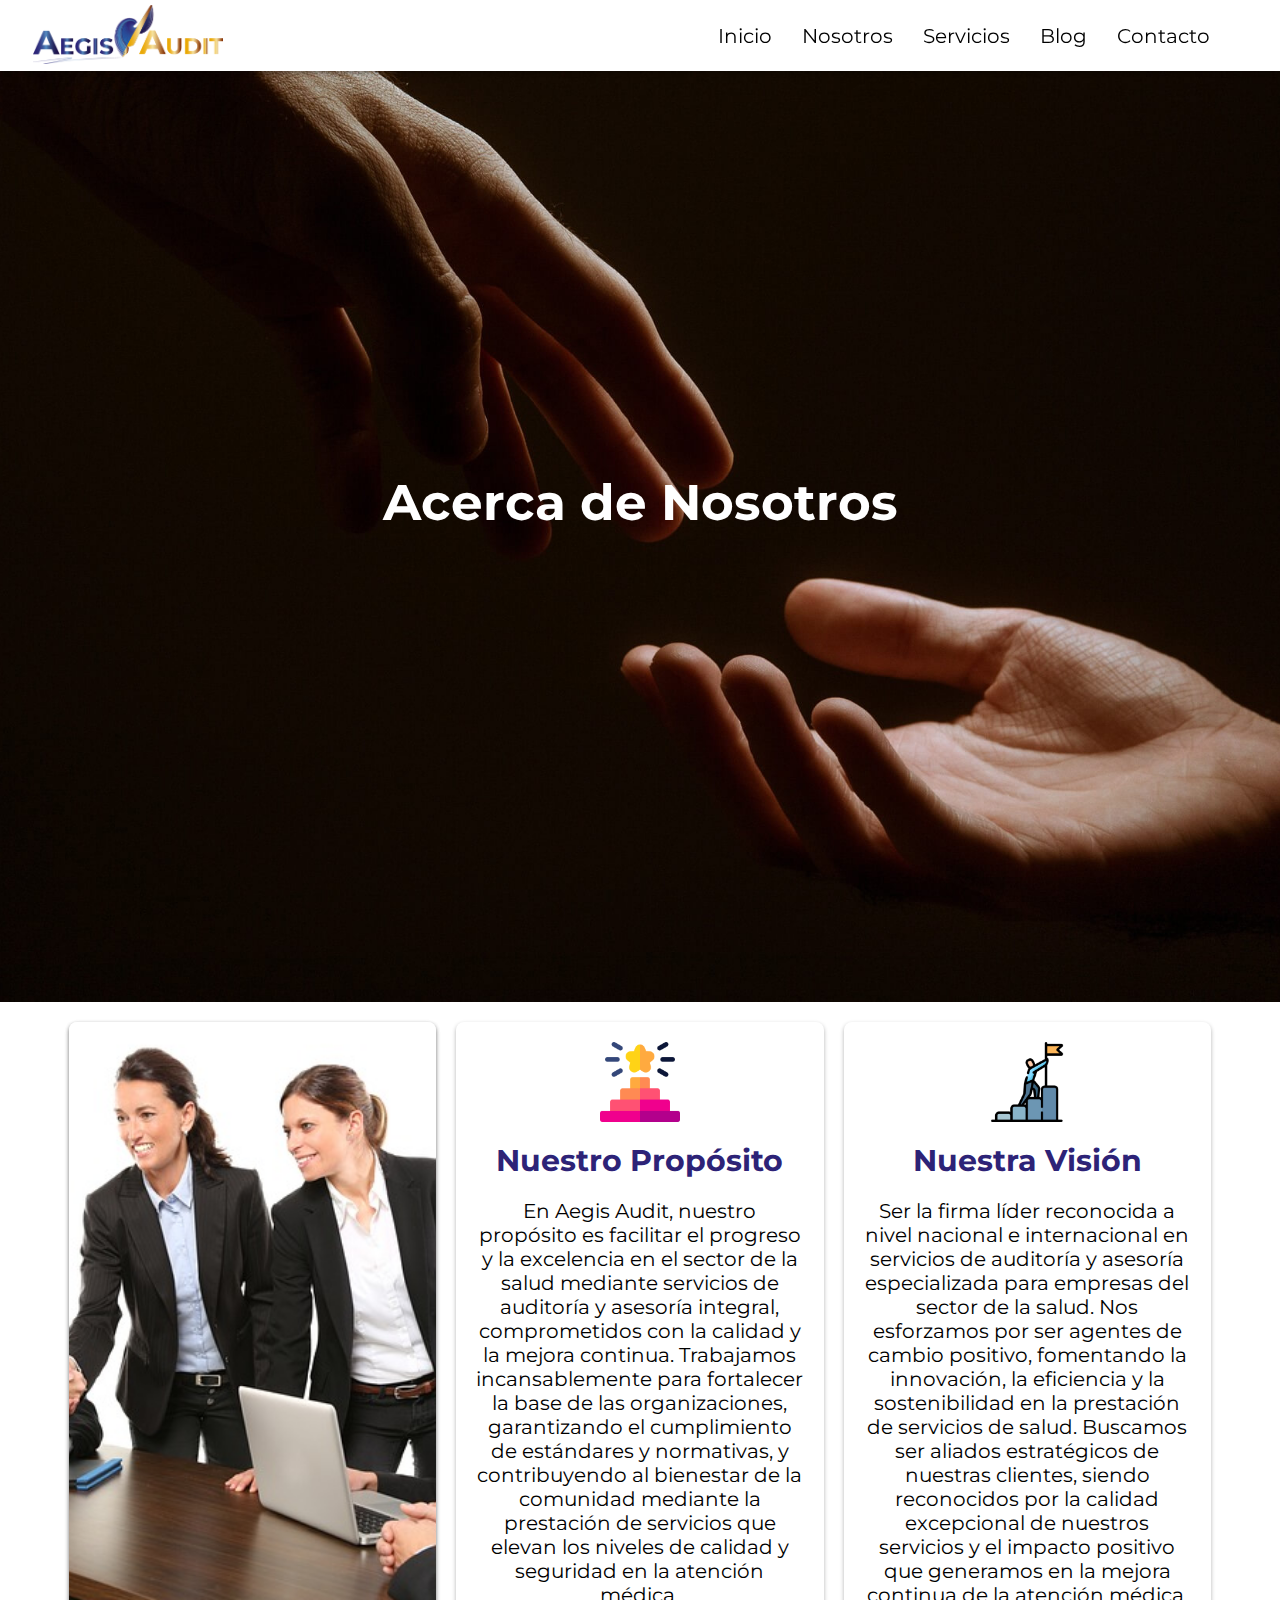
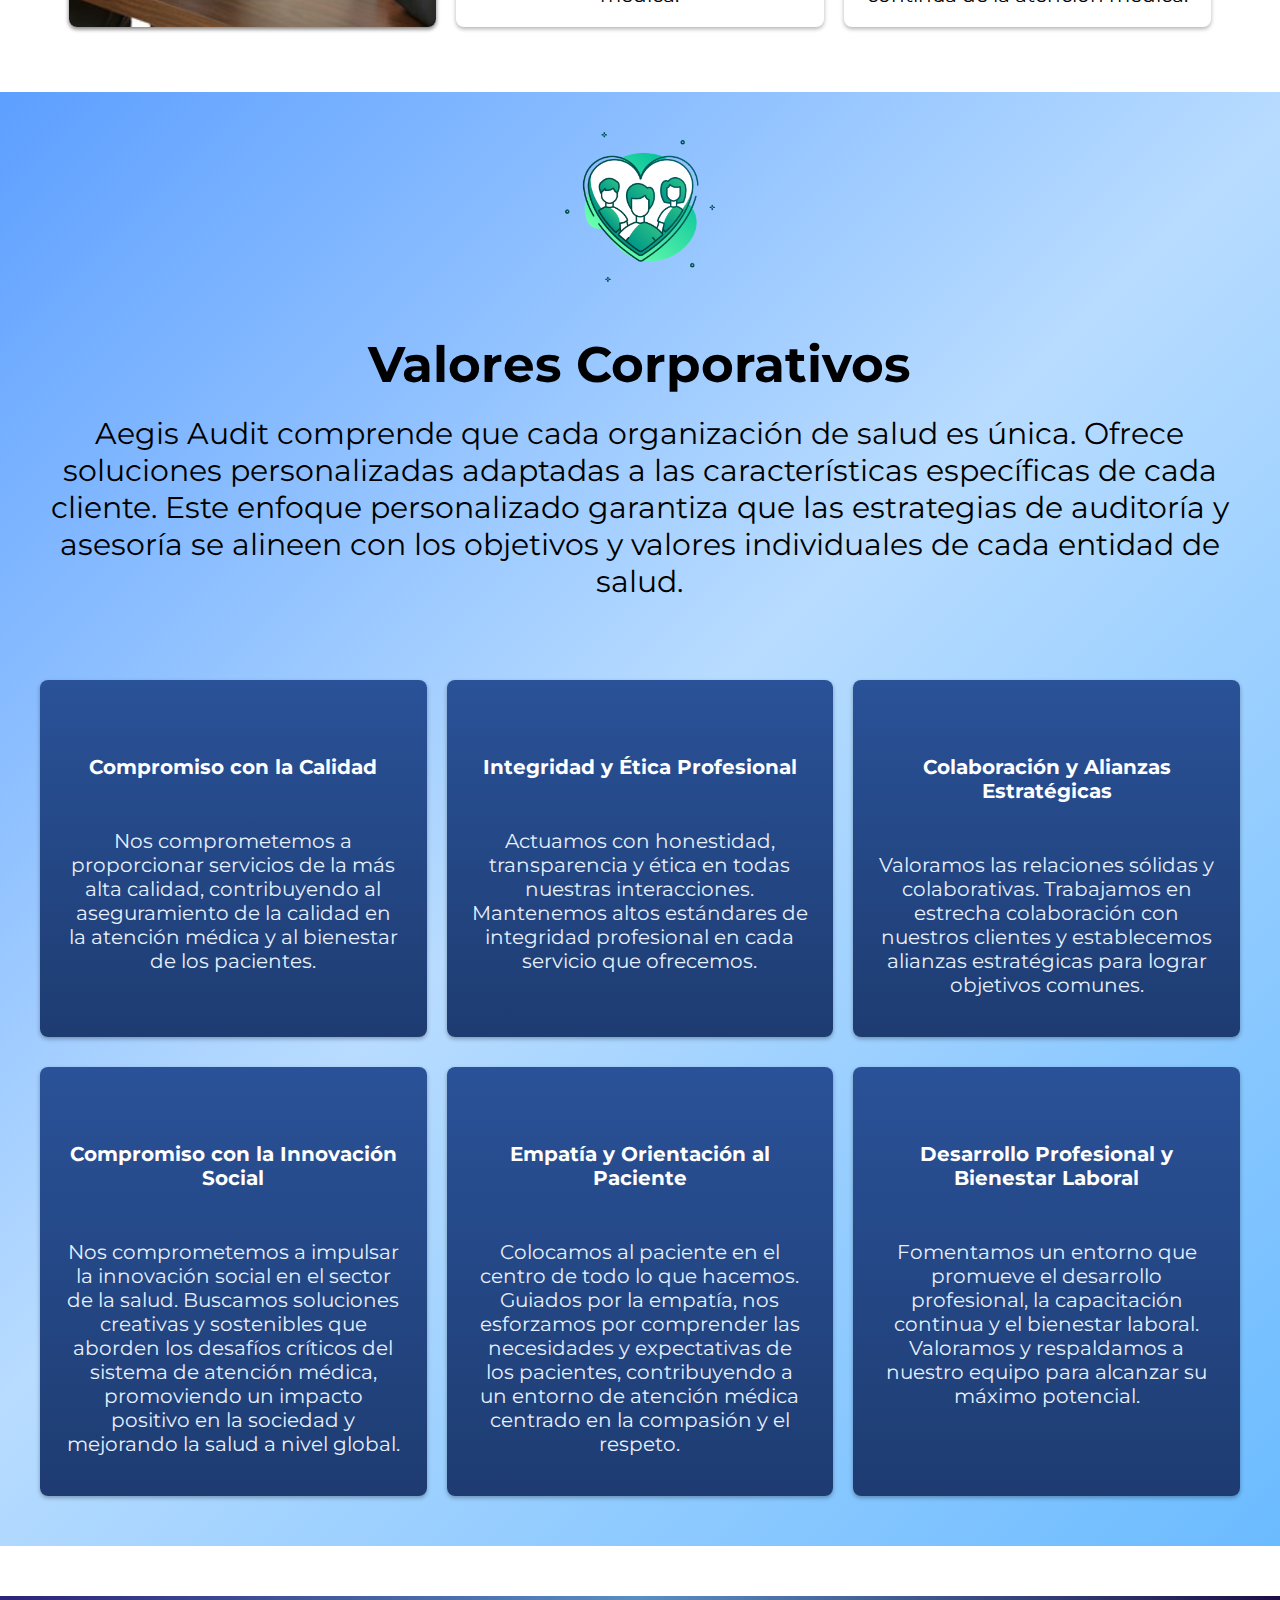
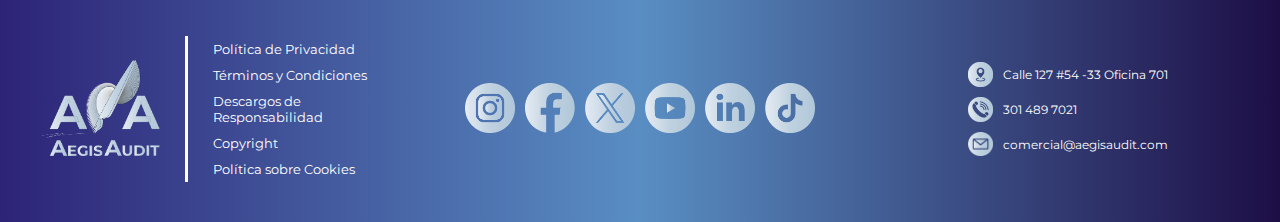
==== commit c96893dd: "hover decorations" ====
--- a/pages/about.html
+++ b/pages/about.html
@@ -39,7 +39,6 @@
         </section>
 
         <!-- Grid start -->
-
         <section class="main-secondary-section">  
             
             <div class="main-secondary-section-card-cover">
@@ -64,53 +63,66 @@
 
             <div class="main-secondary-section-additional-card">
                 <img class="main-secondary-section-card-cover-image" src="../img/images/values.jpg" alt="">               
-            </div>
-            
-             
-            
+            </div>            
         </section>
 
         <!-- Grid end -->
 
-        <section class="corporate-values">
-            <div class="main-secondary-section-card">
+        <!-- Grid start -->
+
+        <section class="values-section">
+            <div class="values-section-head">
                 <img class="main-secondary-section-card-icon" src="../img/icons/valor.png" alt="">
-                <p class="main-secondary-section-card-title">Valores Corporativos</p>
-                <p class="main-secondary-section-paragraph">
+                <h3 class="main-secondary-section-title">Valores Corporativos</h3>
+                <p class="main-secondary-section-subtitle">
                     Aegis Audit comprende que cada organización de salud es única. Ofrece soluciones personalizadas adaptadas a las características específicas de cada cliente. Este enfoque personalizado garantiza que las estrategias de auditoría y asesoría se alineen con los objetivos y valores individuales de cada entidad de salud.
                 </p>
+            </div> 
 
-                <p class="main-secondary-section-card-subtitle">Compromiso con la Calidad</p>
-                <p class="main-secondary-section-paragraph">
+            <div class="values-section-card">
+                <p class="values-card-subtitle">Compromiso con la Calidad</p>
+                <p class="values-card-paragraph">
                     Nos comprometemos a proporcionar servicios de la más alta calidad, contribuyendo al aseguramiento de la calidad en la atención médica y al bienestar de los pacientes.
                 </p>
+            </div> 
 
-                <p class="main-secondary-section-card-subtitle">Integridad y Ética Profesional</p>
-                <p class="main-secondary-section-paragraph">
+            <div class="values-section-card">
+                <p class="values-card-subtitle">Integridad y Ética Profesional</p>
+                <p class="values-card-paragraph">
                     Actuamos con honestidad, transparencia y ética en todas nuestras interacciones. Mantenemos altos estándares de integridad profesional en cada servicio que ofrecemos.
                 </p>
+            </div>
 
-                <p class="main-secondary-section-card-subtitle">Colaboración y Alianzas Estratégicas</p>
-                <p class="main-secondary-section-paragraph">
+            <div class="values-section-card">
+                <p class="values-card-subtitle">Colaboración y Alianzas Estratégicas</p>
+                <p class="values-card-paragraph">
                     Valoramos las relaciones sólidas y colaborativas. Trabajamos en estrecha colaboración con nuestros clientes y establecemos alianzas estratégicas para lograr objetivos comunes.
                 </p>
+            </div>
 
-                <p class="main-secondary-section-card-subtitle">Compromiso con la Innovación Social</p>
-                <p class="main-secondary-section-paragraph">
+            <div class="values-section-card">
+                <p class="values-card-subtitle">Compromiso con la Innovación Social</p>
+                <p class="values-card-paragraph">
                     Nos comprometemos a impulsar la innovación social en el sector de la salud. Buscamos soluciones creativas y sostenibles que aborden los desafíos críticos del sistema de atención médica, promoviendo un impacto positivo en la sociedad y mejorando la salud a nivel global.
                 </p>
+            </div>
 
-                <p class="main-secondary-section-card-subtitle">Empatía y Orientación al Paciente</p>
-                <p class="main-secondary-section-paragraph">
+            <div class="values-section-card">
+                <p class="values-card-subtitle">Empatía y Orientación al Paciente</p>
+                <p class="values-card-paragraph">
                     Colocamos al paciente en el centro de todo lo que hacemos. Guiados por la empatía, nos esforzamos por comprender las necesidades y expectativas de los pacientes, contribuyendo a un entorno de atención médica centrado en la compasión y el respeto.
                 </p>
+            </div>
 
-                <p class="main-secondary-section-card-subtitle">Desarrollo Profesional y Bienestar Laboral</p>
-                <p class="main-secondary-section-paragraph">
+            <div class="values-section-card">
+                <p class="values-card-subtitle">Desarrollo Profesional y Bienestar Laboral</p>
+                <p class="values-card-paragraph">
                     Fomentamos un entorno que promueve el desarrollo profesional, la capacitación continua y el bienestar laboral. Valoramos y respaldamos a nuestro equipo para alcanzar su máximo potencial.
                 </p>
             </div>
         </section>
+        <!-- Grid end -->
+
     </main>   
 
     <footer class="footer-container">
--- a/styles/styles.css
+++ b/styles/styles.css
@@ -94,7 +94,7 @@
     align-items: center;
     width: 100%;      
     height: 1000px;   
-    background:  url('../img/images/large.jpg') top/cover;        
+    background:  url('../img/images/large.jpg') top/cover;          
 }
 
 .main-title {        
@@ -141,6 +141,10 @@
     align-items: center;
 }
 
+.main-secondary-section-card:hover {  
+    background-image: linear-gradient(-225deg, #5D9FFF 0%, #B8DCFF 48%, #6BBBFF 100%);
+}
+
  .main-secondary-section-card-icon{
     width: 80px;    
 } 
@@ -173,7 +177,6 @@
     flex-direction: column;
     align-items: center;       
 }
-
 
 .clients-title h3 {    
     font-size: 5rem;    
@@ -263,12 +266,62 @@
     align-items: center;
 }
 
-.corporate-values {
-    width: 90%;
-    margin: auto;    
+.values-section{
+    width: 100%;
+    display: grid;    
+    grid-template-columns: repeat(3, 1fr);
+    gap: 10px 20px;
+    margin: 50px auto;   
+    padding: 40px;    
+    background-image: linear-gradient(-225deg, #5D9FFF 0%, #B8DCFF 48%, #6BBBFF 100%);
+}
+
+.values-section-head { 
+    grid-area: 1 / 1 / 1 / 4;  
+    width: 100%;    
+    margin-bottom: 60px; 
+    text-align: center;   
+}
+
+.values-section-head img { 
+    width: 150px;    
+    justify-self: center;    
+}
+
+.values-section-card {  
+    display: flex;
+    flex-direction: column;
+    margin: 10px 0px;
+    padding: 25px;
     border-radius: 8px;    
     box-shadow: 0px 2px 4px rgba(0.3, 0, 0, 0.3);
-}
+    align-items: center;
+    background-image: linear-gradient(to top, #1e3c72 0%, #1e3c72 1%, #2a5298 100%);
+}
+
+.values-section-card:hover { 
+    background-image: linear-gradient(to top, #09203f 0%, #537895 100%);
+}
+
+.values-card-subtitle {
+    margin: 50px 0px;
+    font-size: 2rem;    
+    font-weight: 700;
+    text-align: center;
+    color: white;
+}
+
+.values-card-paragraph {
+    font-size: 2rem;
+    text-align: center;
+    margin-bottom: 15px;
+    color:#e7f0fd
+}
+
+
+
+
+
 
 
 /* Services */
@@ -280,7 +333,7 @@
     justify-content: center;
     align-items: center;        
     margin-top: 2px;
-    background:  url('../img/images/services-l.jpg') top/cover;
+    background:  url('../img/images/services2.jpg') top/cover;
 }
 
 .services-main-container-title {
@@ -290,25 +343,17 @@
     color: white; 
 }
 
-.main-secondary-service-section-card-container {    
-    display: flex;
-    flex-wrap: wrap;
-    justify-content: space-around;
-    width: 90%;
-    margin: 30px;
-}
-
-.main-secondary-service-section-card {
-    width: 400px;    
+.main-secondary-service-section-card {      
     display: flex;
     flex-direction: column;
     margin: 10px 0px;
-    padding: 25px;
-    border-radius: 8px; 
-    background-color: aliceblue;
+    padding: 20px;
+    border-radius: 8px;     
     box-shadow: 0px 2px 4px rgba(0.3, 0, 0, 0.3);
     align-items: center;
-}
+    background-image: linear-gradient(-225deg, #5D9FFF 0%, #B8DCFF 48%, #6BBBFF 100%);
+}
+
 
 .main-secondary-service-section-card img{
     border-radius: 8px;
@@ -559,10 +604,22 @@
         grid-column: 1 / span 2;
     }
 
-    /* Abour section */
+    /* About section */
 
     .main-secondary-section-additional-card {      
         display: flex;
+    }
+
+    .values-section {
+        grid-template-columns: repeat(2, 1fr);
+    }
+
+    .values-section-card {
+        grid-column: span 1;
+    }
+
+    .values-section-head {
+        grid-column: 1 / span 2;
     }
 
 
@@ -698,6 +755,19 @@
         justify-self: center;
     }
 
+    /* About section */
+
+    .values-section {
+        grid-template-columns: 1fr;
+    }
+
+    .values-section-card {
+        grid-column: span 1;
+    }
+
+    .values-section-head {
+        grid-column: 1 / span 1;
+    }
 
     /* Footer */
 
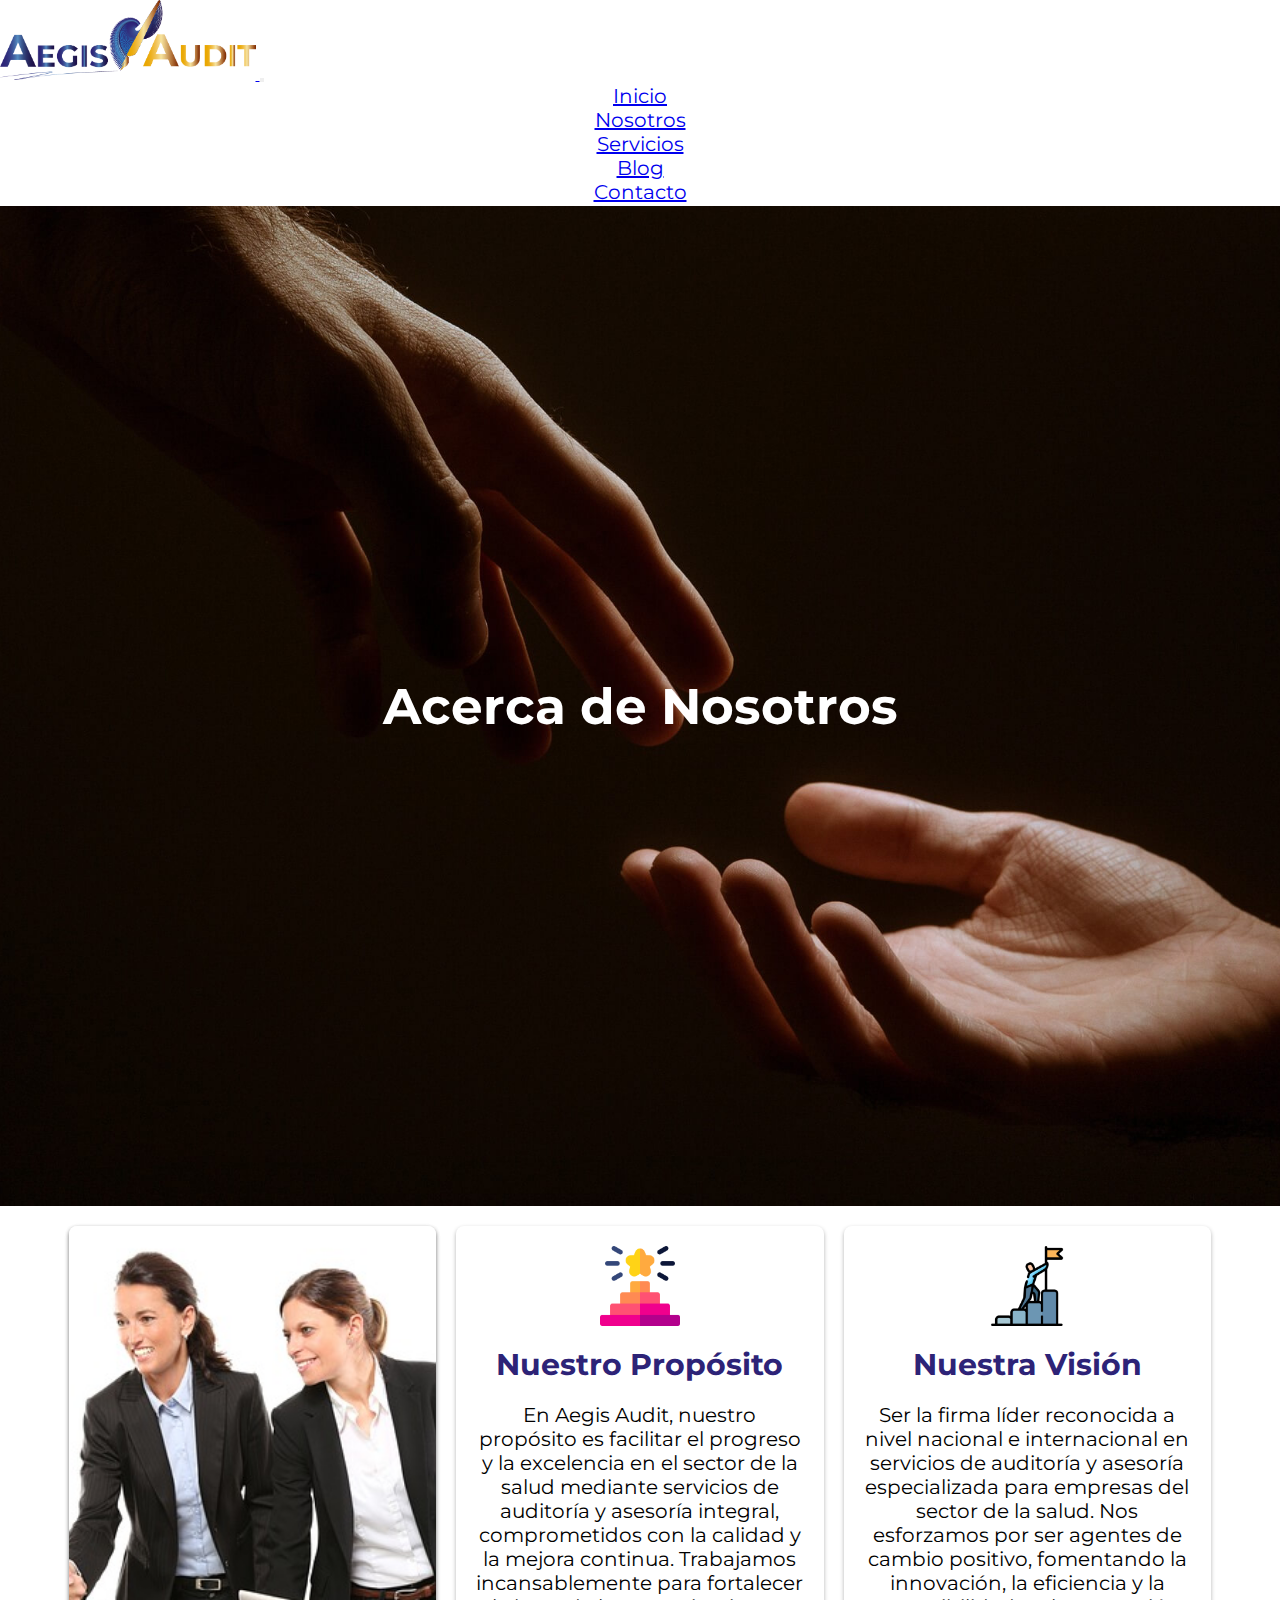
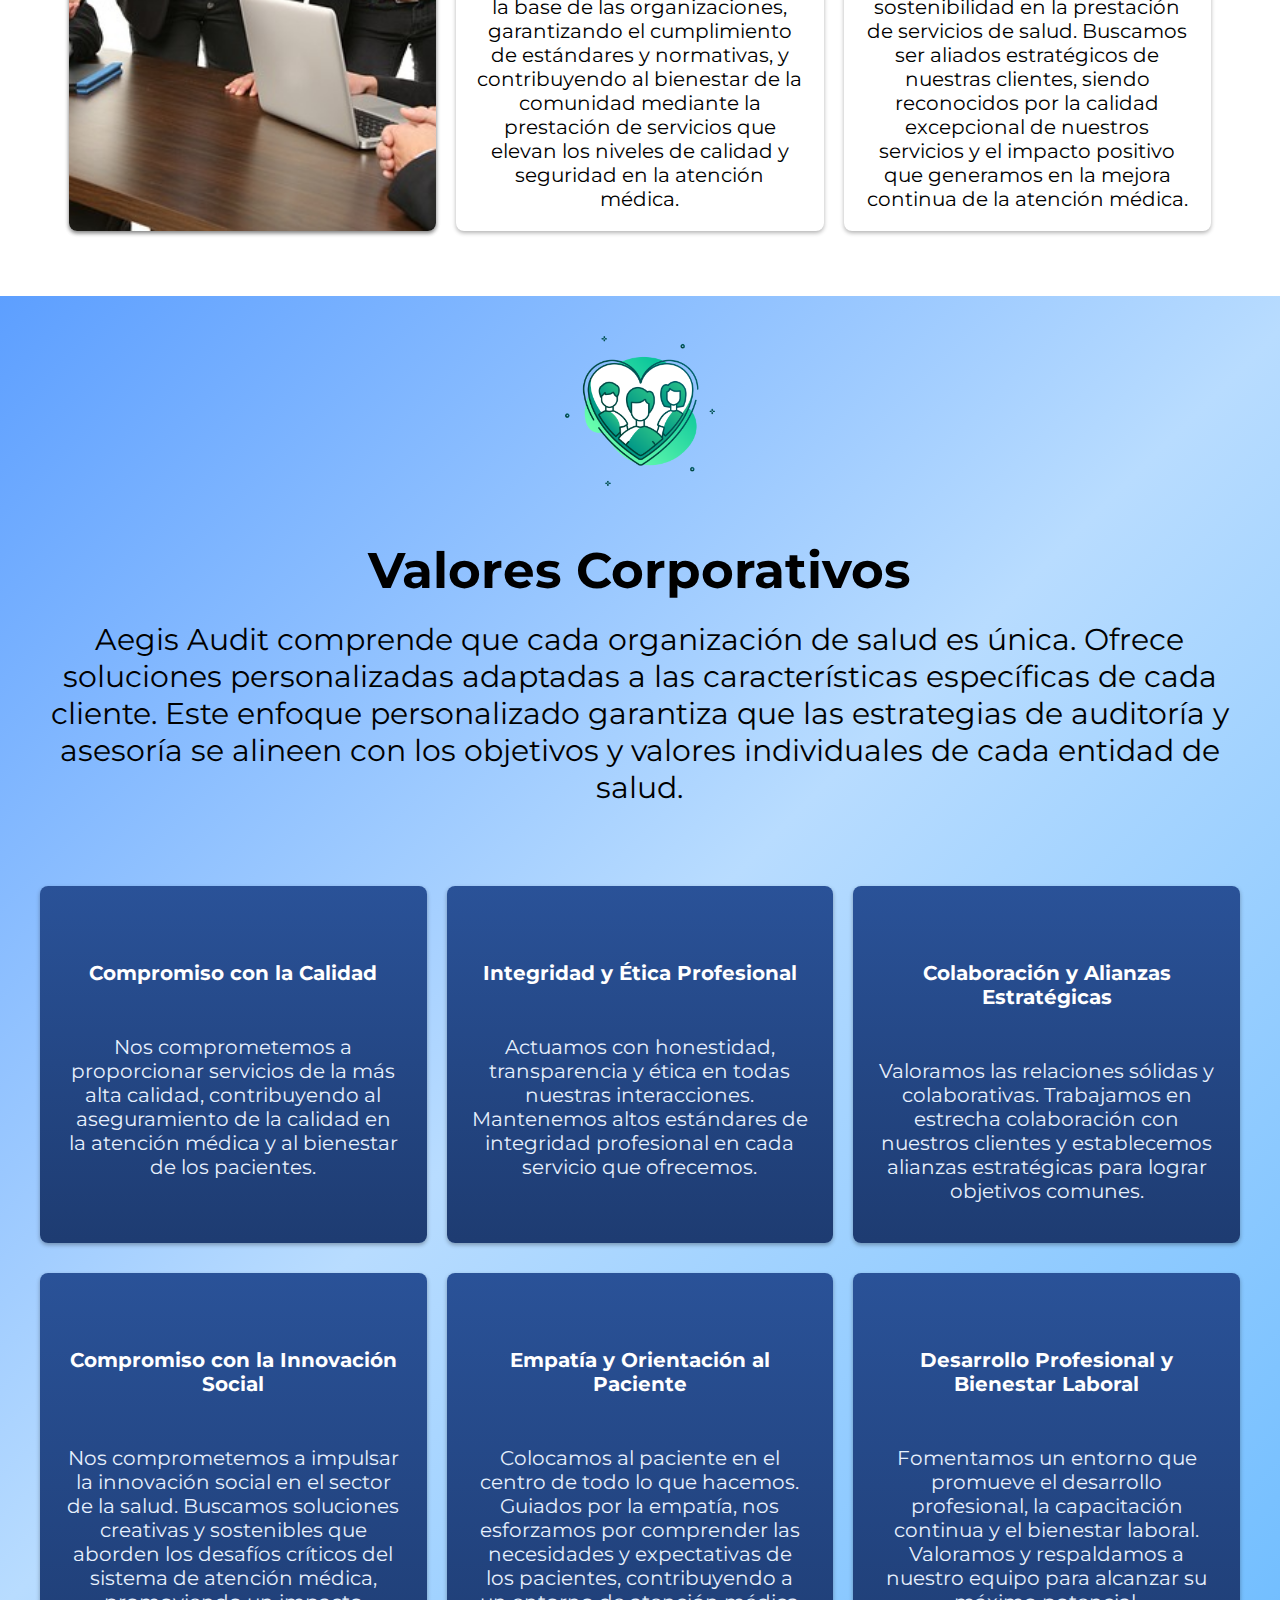
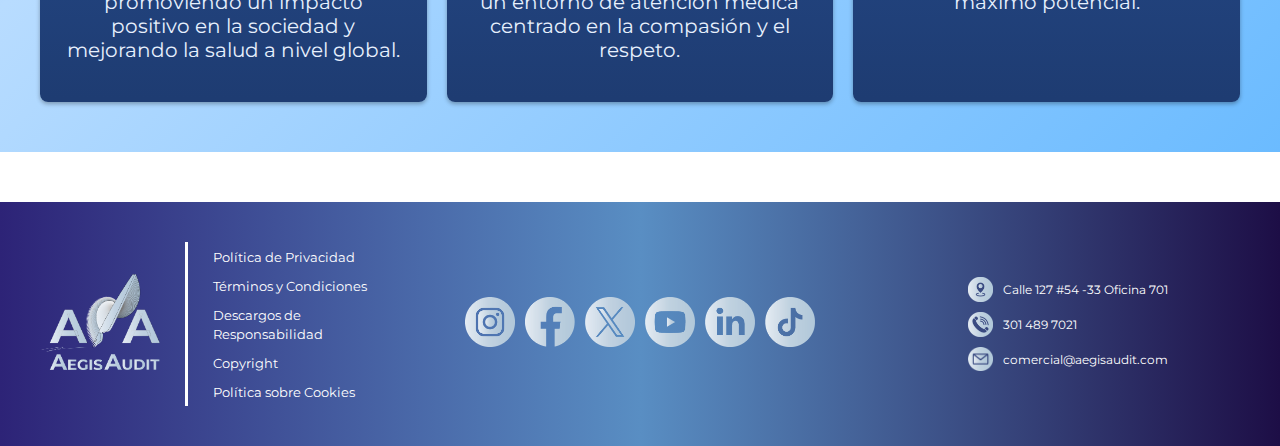
==== commit b3295737: "uploading website" ====
--- a/pages/about.html
+++ b/pages/about.html
@@ -5,6 +5,7 @@
     <meta name="viewport" content="width=device-width, initial-scale=1.0">
     <title>Aegis Audit</title>
     <link rel="icon" href="../img/logos/logo3.ico">
+    <link href="https://cdn.jsdelivr.net/npm/bootstrap@5.0.2/dist/css/bootstrap.min.css" rel="stylesheet" integrity="sha384-EVSTQN3/azprG1Anm3QDgpJLIm9Nao0Yz1ztcQTwFspd3yD65VohhpuuCOmLASjC" crossorigin="anonymous">
     <link rel="stylesheet" href="../styles/styles.css">
     <link rel="preconnect" href="https://fonts.googleapis.com">
     <link rel="preconnect" href="https://fonts.gstatic.com" crossorigin>
@@ -13,23 +14,38 @@
 </head>
 <body>
     <header>  
-        <div class="logo-section">
-            <a href="index.html"><img class="logo" src="../img/logos/audit-logo.png" alt="Logo AegisAudit"></a>                
-        </div>
-        <nav>                        
-            <div class="nav-right-section">
-                <div class="nav-menu-icon">
-                    <img src="../img/icons/menu.png" alt="">
+        <!-- Bootstrap -->
+        <nav class="navbar navbar-expand-lg navbar-light fixed-top bg-light p-0">
+            <div class="container">                         
+                <a class="navbar-brand" href="../index.html">
+                    <img class="logo" src="../img/logos/audit-logo.png" alt="Logo AegisAudit" height="80px">
+                </a>        
+                <button class="navbar-toggler" data-bs-toggle="collapse" data-bs-target="#nav-menu">
+                    <span class="navbar-toggler-icon"></span>
+                </button>        
+                <div class="collapse navbar-collapse justify-content-end" id="nav-menu">
+                    
+                    <ul class="navbar-nav">
+                        <li class="nav-item ms-4">
+                            <a class="nav-link active" aria-current="page" href="../index.html">Inicio</a>
+                        </li>
+                        <li class="nav-item ms-4">
+                            <a class="nav-link active" aria-current="page" href="about.html">Nosotros</a>
+                        </li>
+                        <li class="nav-item ms-4">
+                            <a class="nav-link active" aria-current="page" href="services.html">Servicios</a>
+                        </li>
+                        <li class="nav-item ms-4">
+                            <a class="nav-link active" aria-current="page" href="blog.html">Blog</a>
+                        </li>
+                        <li class="nav-item ms-4">
+                            <a class="nav-link active" aria-current="page" href="contact.html">Contacto</a>
+                        </li>
+                    </ul>
                 </div>
-                <ul>
-                    <li><a href="../index.html">Inicio</a></li>
-                    <li><a href="./about.html">Nosotros</a></li>
-                    <li><a href="./services.html">Servicios</a></li>
-                    <li><a href="./blog.html">Blog</a></li>
-                    <li><a href="./contact.html">Contacto</a></li>
-                </ul>
             </div>
         </nav>
+        <!-- Bootstrap end-->
     </header>
 
     <main>
@@ -167,7 +183,7 @@
         </section>       
 
     </footer>
-    
+    <script src="https://cdn.jsdelivr.net/npm/bootstrap@5.0.2/dist/js/bootstrap.bundle.min.js" integrity="sha384-MrcW6ZMFYlzcLA8Nl+NtUVF0sA7MsXsP1UyJoMp4YLEuNSfAP+JcXn/tWtIaxVXM" crossorigin="anonymous"></script>
 </body>
 </html>
 
--- a/styles/styles.css
+++ b/styles/styles.css
@@ -1,104 +1,60 @@
+:root {
+    --sapphire: linear-gradient(90deg, rgba(45,35,119,1) 0%, rgba(89,142,195,1) 50%, rgba(29,14,70,1) 100%);
+
+    --main-title-size: 3.125rem;
+    --main-subtitle-size: 1.875rem;
+    --paragraph-size: 1.25rem;
+    --link-size: 0.75rem;
+}
+
 * {
     box-sizing: border-box;
     margin: 0;
     padding: 0;
-    font-size: 62.5%;
-    
+    /* font-size: 62.5%; */    
 }
 
 html {
     font-family: 'Montserrat', sans-serif;
 }
 
-
-
 /* Menu de navagación */
 
-header {
-    display: flex;
-    width: 100%;    
-    position: fixed;
-    background: white;
-    top: 0;
-    box-shadow: 0px 2px 4px rgba(0, 0, 0, 0.3);
-}
-
-.logo-section {        
-    width: 20%;   
-    display: flex;     
-    justify-content: center;
-    align-items: center;     
-}
-
-.logo{      
-    width: 200px;
-    padding: 5px;    
-}
-
-nav {    
-    display: flex;    
-    width: 80%;  
-    min-height: 70px;   
-    justify-items: end;   
-    align-items: center;     
-    
-}
-
-.nav-right-section {
+.navbar-toggler-icon span{
+    color: #09203f;
+}
+
+.navbar-nav li {
+    text-align: center;
+    font-size: var(--paragraph-size);
+}
+
+.navbar-nav li:hover {
+    font-weight: bolder;
+}
+
+/* Main Index Container */
+
+.main-container {
     width: 100%;
     display: flex;
-    margin-right: 70px; 
-    justify-content: end;
-}
-
-.nav-right-section ul {    
-    display: flex; 
-    gap: 30px;    
-}
-
-.nav-menu-icon {
-    display: none;
-}
-
-nav ul li {  
-    list-style: none;   
-}
-
-nav ul li a{    
-    font-size: 2rem;
-    text-decoration: none; 
-    color: black;   
-}
-
-nav ul li a:hover{    
-    font-size: 2.05rem;
-    text-decoration: none; 
-    font-weight: bold;
-    color: black;   
-}
-
-
-/* Main Index Container */
-
-
-.main-container {
-    display: flex;
-    flex-direction: column;
+    flex-direction: column;    
     justify-content: center;
     justify-items: center;
 }
 
 .main-section {  
+    margin:auto;
     display: flex;
     justify-content: center;
     align-items: center;
     width: 100%;      
     height: 1000px;   
-    background:  url('../img/images/large.jpg') top/cover;          
+    background: url('../img/images/large.jpg') top/cover;          
 }
 
 .main-title {        
-    font-size: 5rem;    
+    font-size: var(--main-title-size);    
     text-align: center;   
     color: white; 
 }
@@ -119,7 +75,7 @@
 }
 
 .main-secondary-section-title {    
-    font-size: 5rem;    
+    font-size: var(--main-title-size);    
     margin: 50px 0px 20px;
     text-align: center;
     justify-content: center;
@@ -127,7 +83,7 @@
 }
 
 .main-secondary-section-subtitle {
-    font-size: 3rem;    
+    font-size: var(--main-subtitle-size);    
     text-align: center;
 }
 
@@ -151,7 +107,7 @@
 
 .main-secondary-section-card-title {
     margin: 20px 0px;
-    font-size: 3rem;    
+    font-size: var(--main-subtitle-size);    
     font-weight: 700;
     text-align: center;
     color: rgb(45,35,119);
@@ -159,13 +115,13 @@
 
 .main-secondary-section-card-subtitle {
     margin: 50px 0px;
-    font-size: 2rem;    
+    font-size: var(--paragraph-size);    
     font-weight: 700;
     text-align: center;
 }
 
 .main-secondary-section-paragraph {
-    font-size: 2rem;
+    font-size: var(--paragraph-size);
     text-align: center;
 }
 
@@ -179,7 +135,7 @@
 }
 
 .clients-title h3 {    
-    font-size: 5rem;    
+    font-size: var(--main-title-size);    
     margin: 50px 0px 50px;
     text-align: center;   
 }
@@ -206,13 +162,11 @@
     max-width: 100%;
 }
 
-
 h2 {
     margin: 50px;
     text-align: center;
-    font-size: 3rem;
-}
-
+    font-size: var(--main-subtitle-size);
+}
 
 /* About */
 .about-main-container {  
@@ -227,7 +181,7 @@
 
 .about-main-container-title {
     position: relative;
-    font-size: 5rem;    
+    font-size: var(--main-title-size);    
     text-align: center;   
     color: white; 
 }
@@ -305,24 +259,18 @@
 
 .values-card-subtitle {
     margin: 50px 0px;
-    font-size: 2rem;    
+    font-size: var(--paragraph-size);    
     font-weight: 700;
     text-align: center;
     color: white;
 }
 
 .values-card-paragraph {
-    font-size: 2rem;
+    font-size: var(--paragraph-size);
     text-align: center;
     margin-bottom: 15px;
     color:#e7f0fd
 }
-
-
-
-
-
-
 
 /* Services */
 
@@ -338,7 +286,7 @@
 
 .services-main-container-title {
     margin-top: 300px; 
-    font-size: 5rem;    
+    font-size: var(--main-title-size);    
     text-align: center;   
     color: white; 
 }
@@ -354,11 +302,9 @@
     background-image: linear-gradient(-225deg, #5D9FFF 0%, #B8DCFF 48%, #6BBBFF 100%);
 }
 
-
 .main-secondary-service-section-card img{
     border-radius: 8px;
 }
-
 
 /* Blog */
 
@@ -378,32 +324,32 @@
 }
 
 .blog-post h3 {
-    font-size: 1.5rem;
+    font-size: 0.9375rem;
     color: #333;
     margin-bottom: 10px;
 }
 
 .blog-post-meta {
-    font-size: 0.8rem;
+    font-size: 0.5rem;
     color: #888;
     margin-bottom: 10px;
 }
 
 .blog-post p {
-    font-size: 1.2rem;
+    font-size: var(--link-size);
     color: #555;
     margin-bottom: 15px;
 }
 
 .read-more-link {      
     color: #fff;    
-    font-size: 1.2rem;
+    font-size: var(--link-size);
     margin-left: 20px;    
     padding: 8px 12px;
     text-decoration: none;
     border-radius: 4px;
     background: rgb(45,35,119);
-    background: linear-gradient(90deg, rgba(45,35,119,1) 0%, rgba(89,142,195,1) 50%, rgba(29,14,70,1) 100%);
+    background: var(--sapphire)
 }
 
 /* Contact */
@@ -419,20 +365,21 @@
 
 .contact-main-container-title {
     margin-top: 500px; 
-    font-size: 5rem;    
+    font-size: var(--main-title-size);    
     text-align: center;   
     color: white; 
 }
 
 .contact-main-container-subtitle {    
     display: block;
-    font-size: 2rem;    
+    font-size: var(--paragraph-size);    
     text-align: center;   
-    color: white; 
+    font-weight: bold;
+    color: white    
 }
 
 .contact-form {    
-    max-width: 600px;
+    max-width: 700px;
     padding: 20px;
     margin: 100px auto;    
 }
@@ -442,14 +389,14 @@
 }
 
 label {
-    font-size: 1.5rem;        
+    font-size: var(--paragraph-size);        
 }
 
 input, textarea {
     width: 100%;
     margin-top: 10px;
     padding: 10px;
-    font-size: 1.5rem;
+    font-size: var(--paragraph-size);
     border: 1px solid #ccc;
     border-radius: 5px;
     box-sizing: border-box;
@@ -459,16 +406,16 @@
     resize: vertical;
 }
 
-button {
+.contact-button {
     width: 100%;    
     color: white;
     padding: 15px 20px;
-    font-size: 1.2rem;
+    font-size: var(--paragraph-size);
     border: none;
     border-radius: 5px;
     cursor: pointer;
     background: rgb(45,35,119);
-    background: linear-gradient(90deg, rgba(45,35,119,1) 0%, rgba(89,142,195,1) 50%, rgba(29,14,70,1) 100%); 
+    background: var(--sapphire)
 }
 
 
@@ -487,14 +434,14 @@
 
 .general-main-container p {
     margin: 20px;
-    font-size: 1.6rem;
+    font-size: 1rem;
     font-weight: 300;
     text-align: justify;
 }
 
 .general-main-container li {
     margin-left: 20px;
-    font-size: 1.6rem;
+    font-size: 1rem;
     font-weight: 300;
 }
 
@@ -506,7 +453,7 @@
     display: flex;
     align-items: center;    
     background: rgb(45,35,119);
-    background: linear-gradient(90deg, rgba(45,35,119,1) 0%, rgba(89,142,195,1) 50%, rgba(29,14,70,1) 100%);    
+    background: var(--sapphire)  
 }
 
 .leftside-container {
@@ -536,7 +483,7 @@
 }
 
 .leftside-container a {          
-    font-size: 1.3rem;
+    font-size: 0.8125rem;
     text-decoration: none;
     color: white;
 }
@@ -576,19 +523,26 @@
 }
 
 .info-section img{
-    width: 25px;    
-    
+    width: 25px; 
 }
 
 .info-section p{   
     margin-left: 10px; 
-    font-size: 1.2rem;
+    font-size: var(--link-size);
     color: white;    
 }
 
 /* Tablet View */
 
-@media only screen and (max-width: 980px) {
+@media only screen and (max-width: 990px) {
+
+    .navbar-nav li:hover {
+        background-color: goldenrod;
+    }
+
+    .navbar-nav li:hover a {        
+        font-weight: bold;        
+    }
 
     /* Index main section */
 
@@ -621,7 +575,6 @@
     .values-section-head {
         grid-column: 1 / span 2;
     }
-
 
     /* Footer */
 
@@ -689,52 +642,7 @@
 
 /* Mobile View */
 
-@media only screen and (max-width: 720px) {
-
-    /* Nav Menu */
-
-    .logo-section {
-        width: 70%;
-    }
-
-    .logo{      
-        min-width: 150px;
-        padding: 5px;    
-    }
-
-    .nav-right-section{    
-        width: 30%;    
-        margin: auto;
-    }
-
-    .nav-menu-icon {
-        display: block;
-        width: 20px;        
-        cursor: pointer;           
-    }
-
-    .nav-right-section ul {
-        display: none;
-        flex-direction: column;
-        position: absolute;
-        top: 60px; 
-        left: 0;
-        background-color: white;
-        width: 100%;
-        text-align: center;
-    }
-
-    .nav-logo-section {
-        width: 100%;
-        text-align: center;
-    }
-
-    .nav-right-section {  
-        width: 35px;   
-        display: flex;
-        margin-right: 30px; 
-        justify-content: center;
-    }
+@media only screen and (max-width: 720px) {  
 
     /* Index main section */
 
@@ -758,6 +666,8 @@
     /* About section */
 
     .values-section {
+        width: 100%;        
+        padding: 20px;    
         grid-template-columns: 1fr;
     }
 
@@ -766,7 +676,16 @@
     }
 
     .values-section-head {
+        width: 100%;
+        padding: auto;
         grid-column: 1 / span 1;
+    }
+
+
+    .blog-section {
+        display: flex;
+        align-items: center;
+        flex-direction: column;
     }
 
     /* Footer */
@@ -793,12 +712,18 @@
 }
 
 @media only screen and (max-width: 450px) {
+
+    .main-container {
+        width: 100%;
+    }
+
     .main-title {        
-        font-size: 4rem; 
+        font-size: 2.5rem; 
         padding: 30px;  
     }
-}
-
-
-
-
+
+    .values-section {
+        width: 100%;
+        grid-template-columns: 1fr;
+    }
+}
